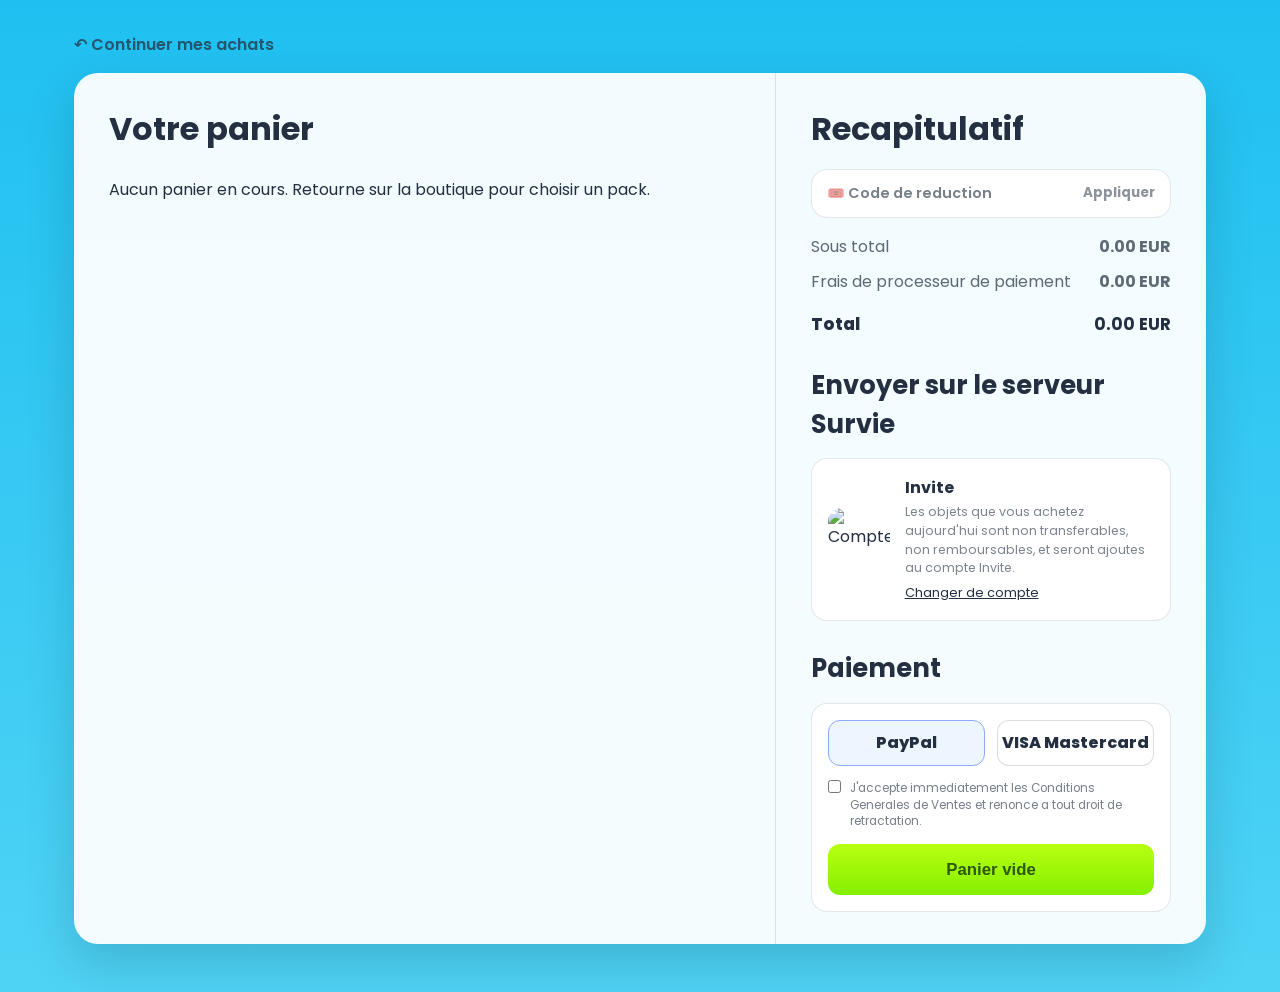
==== checkout.html @ 16535aab "Add files via upload" ====
<!DOCTYPE html>
<html lang="fr">
<head>
  <meta charset="UTF-8">
  <title>Checkout - TerraVerse Network</title>
  <meta name="viewport" content="width=device-width, initial-scale=1.0">
  <meta name="description" content="Checkout TerraVerse - Verifie ton panier avant de finaliser sur Tebex.">
  <link rel="icon" type="image/png" href="logo.png">
  <link href="https://fonts.googleapis.com/css2?family=Poppins:wght@400;600;700;800&display=swap" rel="stylesheet">
  <link rel="stylesheet" href="style.css?v=20260401-1">
  <style>
    body.checkout-page {
      background: linear-gradient(180deg, #1fc0f1 0%, #4fd3f5 100%);
      min-height: 100vh;
      color: #243041;
    }
    .checkout-wrap {
      max-width: 1180px;
      margin: 0 auto;
      padding: 2rem 1.5rem 3rem;
      position: relative;
      z-index: 1;
    }
    .back-link {
      display: inline-flex;
      align-items: center;
      gap: 0.45rem;
      color: rgba(36, 48, 65, 0.74);
      font-weight: 600;
      margin-bottom: 1rem;
    }
    .checkout-shell {
      display: grid;
      grid-template-columns: minmax(0, 1fr) minmax(360px, 430px);
      background: rgba(255, 255, 255, 0.94);
      border-radius: 24px;
      overflow: hidden;
      box-shadow: 0 18px 48px rgba(3, 31, 48, 0.18);
      min-height: 640px;
    }
    .checkout-left,
    .checkout-right {
      padding: 2rem 2.2rem;
    }
    .checkout-left {
      border-right: 1px solid rgba(36, 48, 65, 0.12);
    }
    .checkout-title {
      font-size: 2rem;
      margin: 0 0 1.5rem;
      color: #243041;
    }
    .cart-card,
    .goal-card,
    .account-card,
    .payment-box,
    .coupon-box {
      background: #ffffff;
      border: 1px solid rgba(36, 48, 65, 0.12);
      border-radius: 16px;
    }
    .cart-card {
      padding: 1rem 1.1rem;
      display: flex;
      justify-content: space-between;
      align-items: center;
      gap: 1rem;
      margin-bottom: 1.4rem;
    }
    .cart-card-main {
      display: flex;
      align-items: center;
      gap: 0.9rem;
      min-width: 0;
    }
    .cart-icon {
      width: 54px;
      height: 54px;
      border-radius: 14px;
      display: grid;
      place-items: center;
      font-size: 1.65rem;
      background: linear-gradient(135deg, #e25cff, #8f4fff);
      color: #fff;
      flex-shrink: 0;
    }
    .cart-card-main h2 {
      margin: 0;
      font-size: 1.3rem;
      color: #243041;
    }
    .cart-card-main p {
      margin: 0.18rem 0 0;
      color: rgba(36, 48, 65, 0.72);
      font-weight: 600;
    }
    .quantity-box {
      display: inline-flex;
      align-items: center;
      gap: 0.5rem;
      padding: 0.35rem;
      border-radius: 12px;
      background: #f5f7fb;
      border: 1px solid rgba(36, 48, 65, 0.08);
    }
    .quantity-box button {
      width: 34px;
      height: 34px;
      border: none;
      border-radius: 10px;
      background: #ffffff;
      color: #243041;
      font-weight: 800;
      font-size: 1rem;
      cursor: pointer;
      box-shadow: 0 2px 6px rgba(36, 48, 65, 0.08);
    }
    .quantity-box span {
      min-width: 24px;
      text-align: center;
      font-weight: 700;
      color: #243041;
    }
    .section-label {
      margin: 0 0 0.8rem;
      font-size: 1.35rem;
      color: #243041;
    }
    .goal-stack {
      display: grid;
      gap: 0.8rem;
    }
    .goal-card {
      padding: 0.95rem 1rem;
      display: flex;
      gap: 0.85rem;
      align-items: center;
    }
    .goal-card.off {
      opacity: 0.62;
    }
    .goal-icon {
      width: 42px;
      height: 42px;
      border-radius: 12px;
      display: grid;
      place-items: center;
      background: #fff7e8;
      font-size: 1.35rem;
      flex-shrink: 0;
    }
    .goal-card strong {
      display: block;
      color: #243041;
      font-size: 1rem;
    }
    .goal-card span {
      color: rgba(36, 48, 65, 0.68);
      font-size: 0.82rem;
      font-weight: 700;
      text-transform: uppercase;
    }
    .goal-card small {
      display: block;
      margin-top: 0.16rem;
      color: rgba(36, 48, 65, 0.58);
      font-size: 0.78rem;
    }
    .checkout-right h2 {
      margin: 0 0 1rem;
      font-size: 2rem;
      color: #243041;
    }
    .coupon-box {
      padding: 0.8rem 0.9rem;
      display: flex;
      align-items: center;
      justify-content: space-between;
      gap: 0.8rem;
      margin-bottom: 1rem;
      color: rgba(36, 48, 65, 0.62);
      font-size: 0.9rem;
      font-weight: 600;
    }
    .coupon-box strong {
      color: rgba(36, 48, 65, 0.52);
      font-size: 0.84rem;
    }
    .recap-lines {
      display: grid;
      gap: 0.65rem;
      margin-bottom: 1.8rem;
    }
    .line-row,
    .line-total {
      display: flex;
      justify-content: space-between;
      gap: 1rem;
    }
    .line-row {
      color: rgba(36, 48, 65, 0.72);
    }
    .line-total {
      color: #243041;
      font-weight: 800;
      font-size: 1.05rem;
      padding-top: 0.4rem;
    }
    .send-title,
    .payment-title {
      margin: 0 0 0.9rem;
      font-size: 1.6rem;
      color: #243041;
    }
    .account-card {
      padding: 1rem;
      display: flex;
      gap: 0.9rem;
      align-items: center;
      margin-bottom: 1.8rem;
    }
    .account-card img {
      width: 62px;
      height: 62px;
      border-radius: 14px;
      flex-shrink: 0;
    }
    .account-card strong {
      display: block;
      font-size: 1rem;
      color: #243041;
      margin-bottom: 0.2rem;
    }
    .account-card p {
      margin: 0;
      color: rgba(36, 48, 65, 0.6);
      font-size: 0.78rem;
      line-height: 1.5;
    }
    .change-link {
      display: inline-block;
      margin-top: 0.35rem;
      color: #243041;
      font-size: 0.8rem;
      text-decoration: underline;
      cursor: pointer;
    }
    .payment-box {
      padding: 1rem;
    }
    .payment-options {
      display: grid;
      grid-template-columns: 1fr 1fr;
      gap: 0.7rem;
      margin-bottom: 0.9rem;
    }
    .payment-pill {
      height: 46px;
      border-radius: 12px;
      border: 1px solid rgba(36, 48, 65, 0.16);
      background: #fff;
      display: grid;
      place-items: center;
      font-weight: 800;
      color: #243041;
    }
    .payment-pill.active {
      background: #edf6ff;
      border-color: #8da8ff;
    }
    .terms-row {
      display: flex;
      align-items: flex-start;
      gap: 0.55rem;
      color: rgba(36, 48, 65, 0.62);
      font-size: 0.74rem;
      line-height: 1.4;
      margin-bottom: 0.9rem;
    }
    .pay-btn {
      width: 100%;
      border: none;
      border-radius: 12px;
      padding: 0.95rem 1rem;
      background: linear-gradient(180deg, #b8ff12 0%, #86ef00 100%);
      color: #2d5a00;
      font-weight: 800;
      font-size: 1.05rem;
      cursor: pointer;
    }
    .warning {
      margin-top: 0.8rem;
      color: #9a4d00;
      background: #fff2df;
      border: 1px solid #ffd19d;
      border-radius: 12px;
      padding: 0.8rem 0.9rem;
      font-size: 0.78rem;
      line-height: 1.5;
    }
    @media (max-width: 960px) {
      .checkout-shell {
        grid-template-columns: 1fr;
      }
      .checkout-left {
        border-right: none;
        border-bottom: 1px solid rgba(36, 48, 65, 0.12);
      }
    }
  </style>
</head>
<body class="checkout-page">
  <main class="checkout-wrap">
    <a href="shop.html" class="back-link">↶ Continuer mes achats</a>

    <section class="checkout-shell">
      <div class="checkout-left">
        <h1 class="checkout-title">Votre panier</h1>

        <div id="cartItemCard" class="cart-empty">Aucun panier en cours. Retourne sur la boutique pour choisir un pack.</div>

      </div>

      <div class="checkout-right">
        <h2>Recapitulatif</h2>

        <div class="coupon-box">
          <span>🎟️ Code de reduction</span>
          <strong>Appliquer</strong>
        </div>

        <div class="recap-lines">
          <div class="line-row"><span>Sous total</span><strong id="subtotalValue">0.00 EUR</strong></div>
          <div class="line-row"><span>Frais de processeur de paiement</span><strong id="feesValue">0.00 EUR</strong></div>
          <div class="line-total"><span>Total</span><strong id="totalValue">0.00 EUR</strong></div>
        </div>

        <h3 class="send-title">Envoyer sur le serveur <span id="serverName">Survie</span></h3>

        <div class="account-card">
          <img id="accountAvatar" src="https://mc-heads.net/avatar/Steve/64" alt="Compte">
          <div>
            <strong id="accountPseudo">Invite</strong>
            <p>Les objets que vous achetez aujourd'hui sont non transferables, non remboursables, et seront ajoutes au compte <span id="accountPseudoInline">Invite</span>.</p>
            <a href="shop.html" class="change-link">Changer de compte</a>
          </div>
        </div>

        <h3 class="payment-title">Paiement</h3>

        <div class="payment-box">
          <div class="payment-options">
            <div class="payment-pill active">PayPal</div>
            <div class="payment-pill">VISA Mastercard</div>
          </div>

          <label class="terms-row">
            <input type="checkbox" id="termsCheck">
            <span>J'accepte immediatement les Conditions Generales de Ventes et renonce a tout droit de retractation.</span>
          </label>

          <button id="payBtn" class="pay-btn">Payer 0.00 EUR avec PayPal</button>

          <div id="quantityWarning" class="warning" style="display:none;"></div>
        </div>
      </div>
    </section>
  </main>

  <script>
    const STORAGE_CHECKOUT = "terraversePendingCheckout";
    const STORAGE_CARTS = "terraverseShopCarts";
    const STORAGE_SERVER = "terraverseShopServer";

    function euro(value) {
      return `${value.toFixed(2)} EUR`;
    }

    function loadCheckout() {
      try {
        const raw = localStorage.getItem(STORAGE_CHECKOUT);
        return raw ? JSON.parse(raw) : null;
      } catch {
        return null;
      }
    }

    function saveCheckout(data) {
      localStorage.setItem(STORAGE_CHECKOUT, JSON.stringify(data));
    }

    function saveCartQuantity(server, productId, quantity) {
      try {
        const raw = localStorage.getItem(STORAGE_CARTS);
        const carts = raw ? JSON.parse(raw) : {};
        carts[server] = { [productId]: quantity };
        localStorage.setItem(STORAGE_CARTS, JSON.stringify(carts));
        localStorage.setItem(STORAGE_SERVER, server);
      } catch {
        // Ignore localStorage sync failures in checkout view.
      }
    }

    function computeTotals(item) {
      const subtotal = item.unitPrice * item.quantity;
      const fees = subtotal * 0.045;
      return {
        subtotal,
        fees,
        total: subtotal + fees
      };
    }

    const state = loadCheckout();

    if (!state || !Array.isArray(state.lines) || !state.lines.length) {
      document.getElementById("cartItemCard").textContent = "Aucun panier en cours. Retourne sur la boutique pour choisir un pack.";
      document.getElementById("payBtn").disabled = true;
      document.getElementById("payBtn").textContent = "Panier vide";
    } else {
      const item = state.lines[0];
      const productUrl = state.checkoutUrl || "https://terraverse-shop.tebex.io";
      const avatarUrl = state.pseudo ? `https://mc-heads.net/avatar/${encodeURIComponent(state.pseudo)}/64` : "https://mc-heads.net/avatar/Steve/64";

      document.getElementById("serverName").textContent = state.server || "Survie";
      document.getElementById("accountPseudo").textContent = state.pseudo || "Invite";
      document.getElementById("accountPseudoInline").textContent = state.pseudo || "Invite";
      document.getElementById("accountAvatar").src = avatarUrl;

      const card = document.getElementById("cartItemCard");
      card.className = "cart-card";

      function render() {
        const totals = computeTotals(item);
        card.innerHTML = `
          <div class="cart-card-main">
            <div class="cart-icon">💎</div>
            <div>
              <h2>${item.name}</h2>
              <p>${euro(item.unitPrice)}</p>
            </div>
          </div>

          <div class="quantity-box">
            <button type="button" id="minusBtn">-</button>
            <span id="quantityValue">${item.quantity}</span>
            <button type="button" id="plusBtn">+</button>
          </div>
        `;

        document.getElementById("subtotalValue").textContent = euro(totals.subtotal);
        document.getElementById("feesValue").textContent = euro(totals.fees);
        document.getElementById("totalValue").textContent = euro(totals.total);
        document.getElementById("payBtn").textContent = `Payer ${euro(totals.total)} avec PayPal`;

        const warning = document.getElementById("quantityWarning");
        if (item.quantity > 1) {
          warning.style.display = "block";
          warning.textContent = `Tu as choisi ${item.quantity} exemplaires sur le site. Cette quantite est visible ici, mais Tebex peut demander de la reverifier sur la page finale.`;
        } else {
          warning.style.display = "none";
          warning.textContent = "";
        }

        document.getElementById("minusBtn").addEventListener("click", () => {
          if (item.quantity > 1) {
            item.quantity -= 1;
            state.items[item.id] = item.quantity;
            const updatedTotals = computeTotals(item);
            saveCartQuantity(state.server, item.id, item.quantity);
            saveCheckout({ ...state, items: { [item.id]: item.quantity }, lines: [{ ...item }], subtotal: updatedTotals.subtotal, fees: updatedTotals.fees, total: updatedTotals.total });
            render();
          }
        });

        document.getElementById("plusBtn").addEventListener("click", () => {
          item.quantity += 1;
          state.items[item.id] = item.quantity;
          const updatedTotals = computeTotals(item);
          saveCartQuantity(state.server, item.id, item.quantity);
          saveCheckout({ ...state, items: { [item.id]: item.quantity }, lines: [{ ...item }], subtotal: updatedTotals.subtotal, fees: updatedTotals.fees, total: updatedTotals.total });
          render();
        });
      }

      render();

      document.getElementById("payBtn").addEventListener("click", () => {
        if (!document.getElementById("termsCheck").checked) {
          alert("Tu dois accepter les conditions avant de continuer.");
          return;
        }

        window.location.href = productUrl;
      });
    }
  </script>
</body>
</html>
---- style.css ----
/* ============================================
   GLOBAL
============================================ */
* {
  margin: 0;
  padding: 0;
  box-sizing: border-box;
}

body {
  font-family: 'Poppins', system-ui, sans-serif;
  background: linear-gradient(180deg, #071522 0%, #0b2340 45%, #0e3560 100%);
  min-height: 100vh;
  color: #f5f7ff;
  overflow-x: hidden;
  scroll-behavior: smooth;
}

a {
  color: inherit;
  text-decoration: none;
}

/* ============================================
   PARTICLES
============================================ */
#particles {
  position: fixed;
  top: 0;
  left: 0;
  width: 100%;
  height: 100%;
  z-index: 0;
  pointer-events: none;
}

/* ============================================
   HEADER
============================================ */
header {
  position: fixed;
  top: 0;
  width: 100%;
  z-index: 100;
  backdrop-filter: blur(16px);
  background: rgba(7, 14, 28, 0.82);
  border-bottom: 1px solid rgba(255, 255, 255, 0.07);
}

.nav-container {
  max-width: 1200px;
  margin: 0 auto;
  padding: 0.75rem 1.5rem;
  display: flex;
  align-items: center;
  justify-content: space-between;
  gap: 1rem;
}

.nav-logo {
  display: flex;
  align-items: center;
  gap: 0.6rem;
  flex-shrink: 0;
}

.nav-logo-img {
  height: 36px;
  width: 36px;
  object-fit: contain;
  border-radius: 50%;
}

.nav-logo-text {
  font-weight: 700;
  font-size: 1rem;
  letter-spacing: 0.06em;
}

.nav-links {
  display: flex;
  gap: 1.6rem;
  align-items: center;
}

.nav-links a {
  color: rgba(245, 247, 255, 0.65);
  font-size: 0.88rem;
  font-weight: 500;
  position: relative;
  padding-bottom: 2px;
  transition: color 0.18s;
}

.nav-links a::after {
  content: "";
  position: absolute;
  left: 0;
  bottom: 0;
  width: 0;
  height: 2px;
  background: linear-gradient(90deg, #00e5ff, #00ff88);
  transition: width 0.2s ease-out;
}

.nav-links a:hover {
  color: #f5f7ff;
}

.nav-links a:hover::after {
  width: 100%;
}

.btn-jouer {
  padding: 0.5rem 1.25rem;
  border-radius: 999px;
  background: linear-gradient(135deg, #00e5ff, #00ff88);
  color: #040d14;
  font-weight: 700;
  font-size: 0.85rem;
  border: none;
  cursor: pointer;
  transition: transform 0.18s, box-shadow 0.18s;
  white-space: nowrap;
  flex-shrink: 0;
}

.btn-jouer:hover {
  transform: translateY(-2px);
  box-shadow: 0 0 22px rgba(0, 229, 255, 0.55);
}

/* Burger */
.burger {
  display: none;
  flex-direction: column;
  gap: 5px;
  background: none;
  border: none;
  cursor: pointer;
  padding: 4px;
  flex-shrink: 0;
}

.burger span {
  display: block;
  width: 22px;
  height: 2px;
  background: #f5f7ff;
  border-radius: 2px;
  transition: all 0.3s;
}

.burger.active span:nth-child(1) {
  transform: translateY(7px) rotate(45deg);
}

.burger.active span:nth-child(2) {
  opacity: 0;
}

.burger.active span:nth-child(3) {
  transform: translateY(-7px) rotate(-45deg);
}

/* ============================================
   HERO
============================================ */
.hero {
  position: relative;
  padding: 100px 1.5rem 0;
  display: flex;
  flex-direction: column;
  align-items: center;
}

.hero-inner {
  max-width: 1200px;
  width: 100%;
  position: relative;
  z-index: 1;
  padding-bottom: 2.5rem;
}

/* ============================================
   BENTO GRID
============================================ */
.bento-grid {
  display: grid;
  grid-template-columns: 1fr 1.9fr 1fr;
  grid-template-rows: 195px 145px 105px;
  gap: 14px;
}

.bento-card {
  border-radius: 22px;
  overflow: hidden;
  position: relative;
  transition: transform 0.22s, box-shadow 0.22s;
  cursor: pointer;
}

.bento-card:hover {
  transform: translateY(-4px);
}

/* --- BOUTIQUE (col 1, rows 1-3) --- */
.bento-boutique {
  grid-column: 1;
  grid-row: 1 / 4;
  background: linear-gradient(155deg, #f5a623 0%, #e8722a 35%, #00bcd4 100%);
  box-shadow: 0 8px 30px rgba(245, 166, 35, 0.3);
}

.bento-boutique:hover {
  box-shadow: 0 14px 42px rgba(245, 166, 35, 0.5);
}

.bento-boutique-inner {
  height: 100%;
  display: flex;
  flex-direction: column;
  justify-content: flex-end;
  padding: 1.6rem;
  background: linear-gradient(to top, rgba(0, 0, 0, 0.55) 0%, transparent 55%);
}

.bento-big-icon {
  font-size: 2.6rem;
  margin-bottom: 0.6rem;
  display: block;
}

.bento-boutique-inner h2 {
  font-size: 1.5rem;
  font-weight: 800;
  letter-spacing: 0.04em;
  color: #fff;
  text-shadow: 0 2px 8px rgba(0, 0, 0, 0.4);
}

.bento-boutique-inner p {
  font-size: 0.78rem;
  color: rgba(255, 255, 255, 0.85);
  margin: 0.3rem 0 0.9rem;
}

/* --- BANNER (col 2, row 1) --- */
.bento-banner {
  grid-column: 2;
  grid-row: 1;
  background: linear-gradient(135deg, #0c2540 0%, #143d6b 100%);
  border: 1px solid rgba(0, 229, 255, 0.18);
}

.bento-banner-inner {
  height: 100%;
  display: flex;
  flex-direction: column;
  justify-content: center;
  padding: 1.5rem 1.7rem;
}

.bento-kicker {
  font-size: 0.72rem;
  text-transform: uppercase;
  letter-spacing: 0.14em;
  color: #00e5ff;
  font-weight: 600;
  margin-bottom: 0.5rem;
}

.bento-banner-inner h2 {
  font-size: 1.3rem;
  font-weight: 700;
  line-height: 1.25;
  margin-bottom: 0.5rem;
}

.bento-banner-inner h2 span {
  background: linear-gradient(90deg, #00e5ff, #00ff88);
  -webkit-background-clip: text;
  color: transparent;
}

.bento-meta {
  font-size: 0.73rem;
  color: rgba(245, 247, 255, 0.45);
}

/* --- PLAY (col 2, row 2) --- */
.bento-play {
  grid-column: 2;
  grid-row: 2;
  background: linear-gradient(135deg, #00c853, #00e676);
  box-shadow: 0 6px 24px rgba(0, 200, 83, 0.4);
}

.bento-play:hover {
  box-shadow: 0 12px 36px rgba(0, 200, 83, 0.65);
}

.bento-play-inner {
  height: 100%;
  display: flex;
  align-items: center;
  gap: 1.1rem;
  padding: 1.2rem 1.7rem;
}

.play-icon {
  font-size: 2.2rem;
  color: rgba(0, 0, 0, 0.35);
  flex-shrink: 0;
}

.bento-play-inner div {
  display: flex;
  flex-direction: column;
}

.bento-play-inner strong {
  font-size: 1.05rem;
  font-weight: 800;
  color: #021a06;
  letter-spacing: 0.02em;
}

.bento-play-inner span {
  font-size: 0.78rem;
  color: rgba(0, 0, 0, 0.55);
  margin-top: 0.15rem;
}

/* --- VOTER (col 2, row 3) --- */
.bento-voter {
  grid-column: 2;
  grid-row: 3;
  background: linear-gradient(135deg, #1155b6, #2979ff);
  box-shadow: 0 4px 18px rgba(41, 121, 255, 0.35);
}

.bento-voter:hover {
  box-shadow: 0 8px 28px rgba(41, 121, 255, 0.55);
}

.bento-voter-inner {
  height: 100%;
  display: flex;
  align-items: center;
  gap: 0.9rem;
  padding: 0.9rem 1.4rem;
}

.voter-icon {
  font-size: 1.6rem;
  flex-shrink: 0;
}

.bento-voter-inner div {
  flex: 1;
  display: flex;
  flex-direction: column;
  min-width: 0;
}

.bento-voter-inner strong {
  font-size: 0.95rem;
  font-weight: 700;
  color: #fff;
}

.bento-voter-inner div span {
  font-size: 0.72rem;
  color: rgba(255, 255, 255, 0.65);
  white-space: nowrap;
  overflow: hidden;
  text-overflow: ellipsis;
}

/* --- DISCORD (col 3, rows 1-3) --- */
.bento-discord {
  grid-column: 3;
  grid-row: 1 / 4;
  background: linear-gradient(155deg, #3423a6 0%, #5865f2 50%, #7289da 100%);
  box-shadow: 0 8px 30px rgba(88, 101, 242, 0.4);
}

.bento-discord:hover {
  box-shadow: 0 14px 42px rgba(88, 101, 242, 0.65);
}

.bento-discord-inner {
  height: 100%;
  display: flex;
  flex-direction: column;
  align-items: center;
  justify-content: flex-end;
  padding: 1.6rem;
  text-align: center;
  background: linear-gradient(to top, rgba(0, 0, 0, 0.45) 0%, transparent 55%);
}

.discord-svg {
  width: 56px;
  height: 56px;
  margin-bottom: 0.8rem;
  opacity: 0.95;
}

.bento-discord-inner h2 {
  font-size: 1.4rem;
  font-weight: 800;
  color: #fff;
  letter-spacing: 0.05em;
}

.bento-discord-inner p {
  font-size: 0.78rem;
  color: rgba(255, 255, 255, 0.78);
  margin: 0.25rem 0 0.9rem;
}

/* --- Shared button style inside bento --- */
.bento-btn {
  display: inline-block;
  padding: 0.42rem 1rem;
  border-radius: 999px;
  background: rgba(255, 255, 255, 0.2);
  color: #fff;
  font-size: 0.78rem;
  font-weight: 600;
  border: 1px solid rgba(255, 255, 255, 0.32);
  backdrop-filter: blur(4px);
  transition: background 0.18s;
  width: fit-content;
}

.bento-btn:hover {
  background: rgba(255, 255, 255, 0.36);
}

.bento-voter-btn {
  display: inline-block;
  padding: 0.3rem 0.8rem;
  border-radius: 999px;
  background: rgba(255, 255, 255, 0.2);
  color: #fff;
  font-size: 0.72rem;
  font-weight: 600;
  border: 1px solid rgba(255, 255, 255, 0.3);
  flex-shrink: 0;
  transition: background 0.18s;
  white-space: nowrap;
}

.bento-voter-btn:hover {
  background: rgba(255, 255, 255, 0.36);
}

/* ============================================
   SKYLINE
============================================ */
.skyline {
  width: 100%;
  position: relative;
  z-index: 1;
  line-height: 0;
  margin-top: 2rem;
}

.skyline svg {
  width: 100%;
  display: block;
}

/* ============================================
   MODES SECTION
============================================ */
.modes-section {
  padding: 4rem 1.5rem 4.5rem;
  position: relative;
  z-index: 1;
}

.section-container {
  max-width: 1200px;
  margin: 0 auto;
  text-align: center;
}

.section-kicker {
  font-size: 0.73rem;
  text-transform: uppercase;
  letter-spacing: 0.18em;
  color: #00e5ff;
  font-weight: 600;
  margin-bottom: 0.4rem;
}

.section-title {
  font-size: 1.75rem;
  font-weight: 700;
  margin-bottom: 2rem;
}

.modes-grid {
  display: grid;
  grid-template-columns: repeat(4, 1fr);
  gap: 1.2rem;
  text-align: left;
}

.mode-card {
  background: rgba(255, 255, 255, 0.05);
  border: 1px solid rgba(255, 255, 255, 0.08);
  border-radius: 1rem;
  padding: 1.3rem;
  backdrop-filter: blur(8px);
  transition: transform 0.22s, border-color 0.22s, box-shadow 0.22s;
}

.mode-card:hover {
  transform: translateY(-5px);
  border-color: rgba(0, 229, 255, 0.4);
  box-shadow: 0 8px 26px rgba(0, 229, 255, 0.18);
}

.mode-card h3 {
  font-size: 1rem;
  font-weight: 700;
  margin: 0.5rem 0 0.4rem;
}

.mode-card p {
  font-size: 0.82rem;
  color: rgba(245, 247, 255, 0.58);
  line-height: 1.55;
}

.mode-status {
  display: inline-block;
  padding: 0.17rem 0.6rem;
  border-radius: 999px;
  font-size: 0.7rem;
  font-weight: 600;
}

.mode-status.open {
  color: #00ff88;
  border: 1px solid rgba(0, 255, 136, 0.45);
  background: rgba(0, 255, 136, 0.08);
}

.mode-status.soon {
  color: #ffc857;
  border: 1px solid rgba(255, 200, 87, 0.45);
  background: rgba(255, 200, 87, 0.08);
}

/* ============================================
   FOOTER
============================================ */
footer {
  border-top: 1px solid rgba(255, 255, 255, 0.07);
  padding: 2rem 1.5rem 2.5rem;
  position: relative;
  z-index: 1;
}

.footer-inner {
  max-width: 1200px;
  margin: 0 auto;
  display: flex;
  flex-direction: column;
  align-items: center;
  gap: 1rem;
  text-align: center;
}

.footer-logo {
  height: 38px;
  opacity: 0.7;
}

.footer-links {
  display: flex;
  gap: 1.5rem;
  flex-wrap: wrap;
  justify-content: center;
}

.footer-links a {
  color: rgba(245, 247, 255, 0.45);
  font-size: 0.83rem;
  transition: color 0.18s;
}

.footer-links a:hover {
  color: #00e5ff;
}

footer p {
  font-size: 0.78rem;
  color: rgba(245, 247, 255, 0.28);
}

/* ============================================
   RESPONSIVE — tablette
============================================ */
@media (max-width: 900px) {
  .bento-grid {
    grid-template-columns: 1fr 1.5fr;
    grid-template-rows: 180px 140px 110px 160px;
    gap: 12px;
  }

  .bento-boutique {
    grid-column: 1;
    grid-row: 1 / 3;
  }

  .bento-banner {
    grid-column: 2;
    grid-row: 1;
  }

  .bento-play {
    grid-column: 2;
    grid-row: 2;
  }

  .bento-voter {
    grid-column: 1;
    grid-row: 3;
  }

  .bento-discord {
    grid-column: 2;
    grid-row: 3 / 5;
  }

  .modes-grid {
    grid-template-columns: repeat(2, 1fr);
  }
}

/* ============================================
   RESPONSIVE — mobile
============================================ */
@media (max-width: 640px) {
  .nav-links {
    display: none;
    position: fixed;
    top: 62px;
    left: 0;
    right: 0;
    background: rgba(7, 14, 28, 0.97);
    flex-direction: column;
    padding: 1.5rem 2rem;
    gap: 1.2rem;
    backdrop-filter: blur(20px);
    border-bottom: 1px solid rgba(255, 255, 255, 0.07);
  }

  .nav-links.open {
    display: flex;
  }

  .burger {
    display: flex;
  }

  .bento-grid {
    grid-template-columns: 1fr;
    grid-template-rows: auto;
    gap: 12px;
  }

  .bento-boutique {
    grid-column: 1;
    grid-row: auto;
    min-height: 170px;
  }

  .bento-banner {
    grid-column: 1;
    grid-row: auto;
    min-height: 130px;
  }

  .bento-play {
    grid-column: 1;
    grid-row: auto;
    min-height: 100px;
  }

  .bento-voter {
    grid-column: 1;
    grid-row: auto;
    min-height: 90px;
  }

  .bento-discord {
    grid-column: 1;
    grid-row: auto;
    min-height: 160px;
  }

  .modes-grid {
    grid-template-columns: 1fr;
  }
}

/* ============================================
   HOME/SHOP INSPIRED LAYOUT
============================================ */
body.home-page,
body.shop-page {
  background:
    radial-gradient(circle at 50% -20%, rgba(118, 252, 255, 0.7), rgba(118, 252, 255, 0) 42%),
    linear-gradient(180deg, #38d7ff 0%, #63ebff 24%, #0f4472 62%, #0b2b4c 100%);
}

body.home-page .hero {
  padding-top: 122px;
}

body.shop-page .page-wrap {
  padding-top: 7.4rem;
}



/* ============================================
   MODES — ONGLETS
============================================ */
.modes-section {
  padding: 4rem 1.5rem 4.5rem;
  position: relative;
  z-index: 1;
}

.section-sub {
  text-align: center;
  color: rgba(245, 247, 255, 0.52);
  font-size: 0.9rem;
  margin-bottom: 2rem;
  margin-top: 0.2rem;
}

.tabs-bar {
  display: flex;
  justify-content: center;
  gap: 0.3rem;
  background: rgba(255, 255, 255, 0.06);
  border: 1px solid rgba(255, 255, 255, 0.1);
  border-radius: 999px;
  padding: 0.35rem;
  width: fit-content;
  margin: 0 auto 2rem;
  flex-wrap: wrap;
}

.tab-btn {
  padding: 0.5rem 1.2rem;
  border-radius: 999px;
  border: none;
  background: none;
  color: rgba(245, 247, 255, 0.55);
  font-family: 'Poppins', sans-serif;
  font-size: 0.85rem;
  font-weight: 600;
  cursor: pointer;
  transition: all 0.2s;
  white-space: nowrap;
}

.tab-btn.active {
  background: #fff;
  color: #0b1a2e;
  box-shadow: 0 2px 12px rgba(0, 0, 0, 0.25);
}

.tab-btn:hover:not(.active) {
  color: #f5f7ff;
}

.tab-panel {
  display: none;
}

.tab-panel.active {
  display: block;
  animation: fadeIn 0.22s ease-out;
}

@keyframes fadeIn {
  from { opacity: 0; transform: translateY(6px); }
  to   { opacity: 1; transform: translateY(0); }
}

.tab-content {
  background: rgba(255, 255, 255, 0.06);
  border: 1px solid rgba(255, 255, 255, 0.1);
  border-radius: 1.4rem;
  padding: 2.2rem 2.5rem;
  display: flex;
  align-items: center;
  justify-content: space-between;
  gap: 2rem;
  backdrop-filter: blur(10px);
}

.tab-text {
  flex: 1;
  max-width: 560px;
}

.tab-text h3 {
  font-size: 1.3rem;
  font-weight: 700;
  margin-bottom: 0.8rem;
}

.tab-text p {
  color: rgba(245, 247, 255, 0.6);
  font-size: 0.9rem;
  line-height: 1.65;
  margin-bottom: 1.4rem;
}

.tab-actions {
  display: flex;
  align-items: center;
  gap: 1rem;
  flex-wrap: wrap;
}

.tab-btn-play {
  padding: 0.65rem 1.4rem;
  border-radius: 999px;
  background: linear-gradient(135deg, #00c853, #00e676);
  color: #021a06;
  font-family: 'Poppins', sans-serif;
  font-size: 0.85rem;
  font-weight: 700;
  border: none;
  cursor: pointer;
  transition: transform 0.18s, box-shadow 0.18s;
}

.tab-btn-play:hover {
  transform: translateY(-2px);
  box-shadow: 0 6px 20px rgba(0, 200, 83, 0.45);
}

.tab-status {
  display: inline-block;
  padding: 0.3rem 0.85rem;
  border-radius: 999px;
  font-size: 0.78rem;
  font-weight: 600;
}

.tab-status.open {
  color: #00ff88;
  border: 1px solid rgba(0, 255, 136, 0.4);
  background: rgba(0, 255, 136, 0.1);
}

.tab-status.soon {
  color: #ffc857;
  border: 1px solid rgba(255, 200, 87, 0.4);
  background: rgba(255, 200, 87, 0.1);
}

.tab-visual {
  font-size: 5rem;
  line-height: 1;
  flex-shrink: 0;
  filter: drop-shadow(0 0 24px rgba(0, 229, 255, 0.2));
}

/* ============================================
   COMMENT JOUER
============================================ */
.howto-section {
  padding: 1rem 1.5rem 4.5rem;
  position: relative;
  z-index: 1;
}

.platform-tabs-bar {
  display: flex;
  justify-content: center;
  gap: 0.3rem;
  background: rgba(255, 255, 255, 0.06);
  border: 1px solid rgba(255, 255, 255, 0.1);
  border-radius: 999px;
  padding: 0.35rem;
  width: fit-content;
  margin: 0 auto 2rem;
  flex-wrap: wrap;
}

.platform-tab {
  padding: 0.5rem 1.2rem;
  border-radius: 999px;
  border: none;
  background: none;
  color: rgba(245, 247, 255, 0.55);
  font-family: 'Poppins', sans-serif;
  font-size: 0.85rem;
  font-weight: 600;
  cursor: pointer;
  transition: all 0.2s;
  white-space: nowrap;
}

.platform-tab.active {
  background: #fff;
  color: #0b1a2e;
  box-shadow: 0 2px 12px rgba(0, 0, 0, 0.25);
}

.platform-tab:hover:not(.active) {
  color: #f5f7ff;
}

.howto-panel {
  background: rgba(255, 255, 255, 0.06);
  border: 1px solid rgba(255, 255, 255, 0.1);
  border-radius: 1.4rem;
  padding: 2rem 2.4rem;
  backdrop-filter: blur(10px);
  animation: fadeIn 0.22s ease-out;
}

.howto-panel.hidden {
  display: none;
}

.howto-header {
  display: flex;
  justify-content: space-between;
  align-items: flex-start;
  gap: 1.5rem;
  margin-bottom: 1.8rem;
  flex-wrap: wrap;
}

.howto-header h3 {
  font-size: 1.1rem;
  font-weight: 700;
  margin-bottom: 0.2rem;
}

.howto-sub {
  font-size: 0.82rem;
  color: rgba(245, 247, 255, 0.45);
}

.howto-header-actions {
  display: flex;
  gap: 0.8rem;
  align-items: center;
  flex-wrap: wrap;
  flex-shrink: 0;
}

.howto-ip-btn {
  padding: 0.5rem 1.1rem;
  border-radius: 10px;
  background: rgba(255, 255, 255, 0.08);
  border: 1px solid rgba(255, 255, 255, 0.14);
  color: rgba(245, 247, 255, 0.75);
  font-family: 'Poppins', sans-serif;
  font-size: 0.82rem;
  font-weight: 600;
  cursor: pointer;
  transition: all 0.18s;
}

.howto-ip-btn:hover {
  background: rgba(255, 255, 255, 0.15);
  color: #fff;
}

.howto-steps {
  display: flex;
  flex-direction: column;
  gap: 1rem;
}

.howto-step {
  display: flex;
  align-items: flex-start;
  gap: 1rem;
}

.step-num {
  display: flex;
  align-items: center;
  justify-content: center;
  min-width: 34px;
  height: 34px;
  border-radius: 8px;
  background: rgba(255, 255, 255, 0.08);
  border: 1px solid rgba(255, 255, 255, 0.1);
  font-size: 0.72rem;
  font-weight: 700;
  color: rgba(245, 247, 255, 0.55);
  flex-shrink: 0;
}

.howto-step p {
  font-size: 0.88rem;
  color: rgba(245, 247, 255, 0.65);
  line-height: 1.6;
  padding-top: 0.4rem;
}

.howto-step p strong {
  color: #f5f7ff;
  font-weight: 600;
}

/* Responsive modes+howto */
@media (max-width: 740px) {
  .tab-content {
    flex-direction: column;
    padding: 1.5rem;
    text-align: center;
  }
  .tab-actions {
    justify-content: center;
  }
  .tab-visual {
    font-size: 3.5rem;
  }
  .howto-header {
    flex-direction: column;
  }
  .tabs-bar, .platform-tabs-bar {
    width: 100%;
    justify-content: center;
  }
}
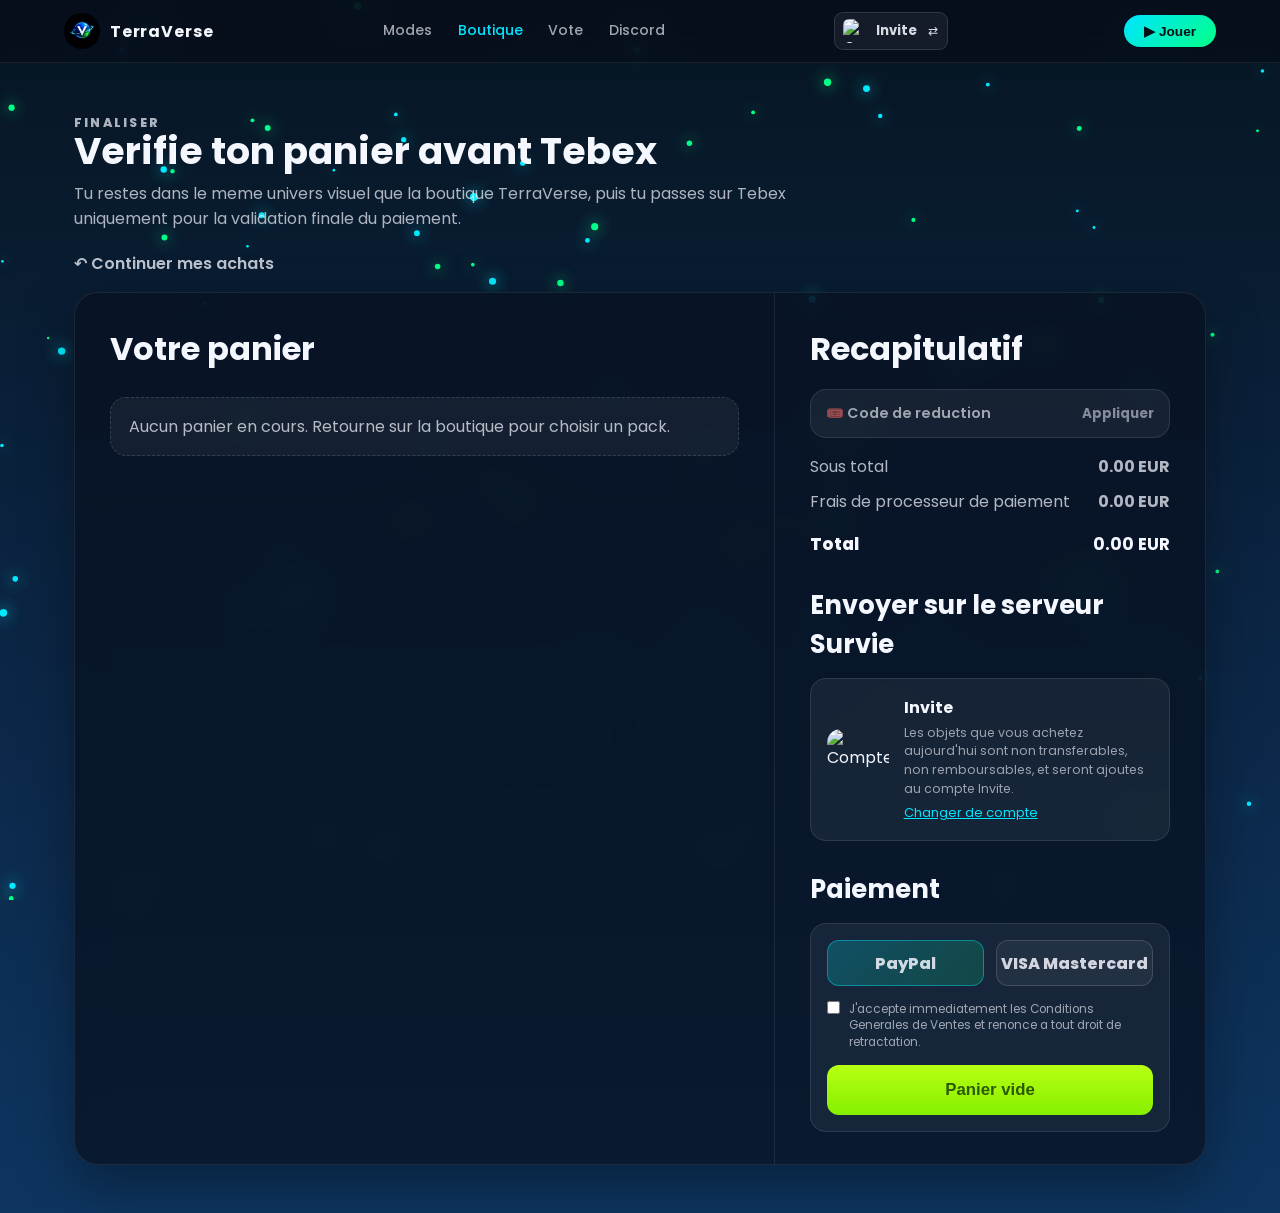
==== commit 5847a62d: "Add files via upload" ====
--- a/checkout.html
+++ b/checkout.html
@@ -10,32 +10,88 @@
   <link rel="stylesheet" href="style.css?v=20260401-1">
   <style>
     body.checkout-page {
-      background: linear-gradient(180deg, #1fc0f1 0%, #4fd3f5 100%);
       min-height: 100vh;
-      color: #243041;
+      color: #f5f7ff;
     }
     .checkout-wrap {
       max-width: 1180px;
       margin: 0 auto;
-      padding: 2rem 1.5rem 3rem;
+      padding: 6.6rem 1.5rem 3rem;
       position: relative;
       z-index: 1;
+    }
+    .checkout-hero {
+      margin-bottom: 1.3rem;
+    }
+    .checkout-kicker {
+      margin: 0 0 0.45rem;
+      color: rgba(0, 229, 255, 0.92);
+      font-size: 0.78rem;
+      font-weight: 800;
+      letter-spacing: 0.18em;
+      text-transform: uppercase;
+    }
+    .checkout-hero h1 {
+      margin: 0;
+      font-size: 2.35rem;
+      line-height: 1.05;
+    }
+    .checkout-hero p {
+      margin: 0.55rem 0 0;
+      color: rgba(245, 247, 255, 0.7);
+      max-width: 720px;
+    }
+    .account-mini {
+      display: flex;
+      align-items: center;
+      gap: 0.55rem;
+      padding: 0.38rem 0.55rem;
+      border-radius: 9px;
+      background: rgba(255, 255, 255, 0.06);
+      border: 1px solid rgba(255, 255, 255, 0.12);
+      margin-right: 0.45rem;
+      min-width: 0;
+    }
+    .account-mini img {
+      width: 24px;
+      height: 24px;
+      border-radius: 6px;
+      flex-shrink: 0;
+    }
+    .account-mini strong {
+      font-size: 0.82rem;
+      color: rgba(245, 247, 255, 0.88);
+      max-width: 92px;
+      overflow: hidden;
+      text-overflow: ellipsis;
+      white-space: nowrap;
+    }
+    .name-switch {
+      font-size: 0.75rem;
+      margin-left: 0.15rem;
+      opacity: 0.9;
     }
     .back-link {
       display: inline-flex;
       align-items: center;
       gap: 0.45rem;
-      color: rgba(36, 48, 65, 0.74);
+      color: rgba(245, 247, 255, 0.76);
       font-weight: 600;
       margin-bottom: 1rem;
+      transition: color 0.18s;
+    }
+    .back-link:hover {
+      color: #00e5ff;
     }
     .checkout-shell {
       display: grid;
       grid-template-columns: minmax(0, 1fr) minmax(360px, 430px);
-      background: rgba(255, 255, 255, 0.94);
+      background: rgba(8, 18, 34, 0.76);
+      border: 1px solid rgba(255, 255, 255, 0.08);
       border-radius: 24px;
       overflow: hidden;
-      box-shadow: 0 18px 48px rgba(3, 31, 48, 0.18);
+      backdrop-filter: blur(16px);
+      box-shadow: 0 22px 54px rgba(0, 0, 0, 0.34);
       min-height: 640px;
     }
     .checkout-left,
@@ -43,21 +99,28 @@
       padding: 2rem 2.2rem;
     }
     .checkout-left {
-      border-right: 1px solid rgba(36, 48, 65, 0.12);
+      border-right: 1px solid rgba(255, 255, 255, 0.08);
     }
     .checkout-title {
       font-size: 2rem;
       margin: 0 0 1.5rem;
-      color: #243041;
+      color: #f5f7ff;
     }
     .cart-card,
     .goal-card,
     .account-card,
     .payment-box,
     .coupon-box {
-      background: #ffffff;
-      border: 1px solid rgba(36, 48, 65, 0.12);
+      background: rgba(255, 255, 255, 0.06);
+      border: 1px solid rgba(255, 255, 255, 0.1);
       border-radius: 16px;
+    }
+    .cart-empty {
+      border-radius: 16px;
+      padding: 1rem 1.1rem;
+      color: rgba(245, 247, 255, 0.72);
+      background: rgba(255, 255, 255, 0.05);
+      border: 1px dashed rgba(255, 255, 255, 0.14);
     }
     .cart-card {
       padding: 1rem 1.1rem;
@@ -65,6 +128,10 @@
       justify-content: space-between;
       align-items: center;
       gap: 1rem;
+    }
+    .cart-list {
+      display: grid;
+      gap: 0.9rem;
       margin-bottom: 1.4rem;
     }
     .cart-card-main {
@@ -74,24 +141,30 @@
       min-width: 0;
     }
     .cart-icon {
-      width: 54px;
-      height: 54px;
+      width: 72px;
+      height: 72px;
       border-radius: 14px;
       display: grid;
       place-items: center;
-      font-size: 1.65rem;
-      background: linear-gradient(135deg, #e25cff, #8f4fff);
-      color: #fff;
+      background: radial-gradient(circle at 50% 36%, rgba(0, 255, 136, 0.18), rgba(0, 229, 255, 0.04) 58%, transparent 76%);
       flex-shrink: 0;
+      overflow: hidden;
+      padding: 0.08rem;
+    }
+    .cart-icon img {
+      width: 100%;
+      height: 100%;
+      object-fit: contain;
+      display: block;
     }
     .cart-card-main h2 {
       margin: 0;
       font-size: 1.3rem;
-      color: #243041;
+      color: #f5f7ff;
     }
     .cart-card-main p {
       margin: 0.18rem 0 0;
-      color: rgba(36, 48, 65, 0.72);
+      color: rgba(245, 247, 255, 0.72);
       font-weight: 600;
     }
     .quantity-box {
@@ -100,76 +173,31 @@
       gap: 0.5rem;
       padding: 0.35rem;
       border-radius: 12px;
-      background: #f5f7fb;
-      border: 1px solid rgba(36, 48, 65, 0.08);
+      background: rgba(255, 255, 255, 0.08);
+      border: 1px solid rgba(255, 255, 255, 0.08);
     }
     .quantity-box button {
       width: 34px;
       height: 34px;
       border: none;
       border-radius: 10px;
-      background: #ffffff;
-      color: #243041;
+      background: rgba(255, 255, 255, 0.14);
+      color: #f5f7ff;
       font-weight: 800;
       font-size: 1rem;
       cursor: pointer;
-      box-shadow: 0 2px 6px rgba(36, 48, 65, 0.08);
+      box-shadow: 0 2px 10px rgba(0, 0, 0, 0.14);
     }
     .quantity-box span {
       min-width: 24px;
       text-align: center;
       font-weight: 700;
-      color: #243041;
-    }
-    .section-label {
-      margin: 0 0 0.8rem;
-      font-size: 1.35rem;
-      color: #243041;
-    }
-    .goal-stack {
-      display: grid;
-      gap: 0.8rem;
-    }
-    .goal-card {
-      padding: 0.95rem 1rem;
-      display: flex;
-      gap: 0.85rem;
-      align-items: center;
-    }
-    .goal-card.off {
-      opacity: 0.62;
-    }
-    .goal-icon {
-      width: 42px;
-      height: 42px;
-      border-radius: 12px;
-      display: grid;
-      place-items: center;
-      background: #fff7e8;
-      font-size: 1.35rem;
-      flex-shrink: 0;
-    }
-    .goal-card strong {
-      display: block;
-      color: #243041;
-      font-size: 1rem;
-    }
-    .goal-card span {
-      color: rgba(36, 48, 65, 0.68);
-      font-size: 0.82rem;
-      font-weight: 700;
-      text-transform: uppercase;
-    }
-    .goal-card small {
-      display: block;
-      margin-top: 0.16rem;
-      color: rgba(36, 48, 65, 0.58);
-      font-size: 0.78rem;
+      color: #f5f7ff;
     }
     .checkout-right h2 {
       margin: 0 0 1rem;
       font-size: 2rem;
-      color: #243041;
+      color: #f5f7ff;
     }
     .coupon-box {
       padding: 0.8rem 0.9rem;
@@ -178,12 +206,12 @@
       justify-content: space-between;
       gap: 0.8rem;
       margin-bottom: 1rem;
-      color: rgba(36, 48, 65, 0.62);
+      color: rgba(245, 247, 255, 0.62);
       font-size: 0.9rem;
       font-weight: 600;
     }
     .coupon-box strong {
-      color: rgba(36, 48, 65, 0.52);
+      color: rgba(245, 247, 255, 0.5);
       font-size: 0.84rem;
     }
     .recap-lines {
@@ -198,10 +226,10 @@
       gap: 1rem;
     }
     .line-row {
-      color: rgba(36, 48, 65, 0.72);
+      color: rgba(245, 247, 255, 0.72);
     }
     .line-total {
-      color: #243041;
+      color: #f5f7ff;
       font-weight: 800;
       font-size: 1.05rem;
       padding-top: 0.4rem;
@@ -210,7 +238,7 @@
     .payment-title {
       margin: 0 0 0.9rem;
       font-size: 1.6rem;
-      color: #243041;
+      color: #f5f7ff;
     }
     .account-card {
       padding: 1rem;
@@ -228,19 +256,19 @@
     .account-card strong {
       display: block;
       font-size: 1rem;
-      color: #243041;
+      color: #f5f7ff;
       margin-bottom: 0.2rem;
     }
     .account-card p {
       margin: 0;
-      color: rgba(36, 48, 65, 0.6);
+      color: rgba(245, 247, 255, 0.6);
       font-size: 0.78rem;
       line-height: 1.5;
     }
     .change-link {
       display: inline-block;
       margin-top: 0.35rem;
-      color: #243041;
+      color: #00e5ff;
       font-size: 0.8rem;
       text-decoration: underline;
       cursor: pointer;
@@ -257,22 +285,22 @@
     .payment-pill {
       height: 46px;
       border-radius: 12px;
-      border: 1px solid rgba(36, 48, 65, 0.16);
-      background: #fff;
+      border: 1px solid rgba(255, 255, 255, 0.14);
+      background: rgba(255, 255, 255, 0.05);
       display: grid;
       place-items: center;
       font-weight: 800;
-      color: #243041;
+      color: rgba(245, 247, 255, 0.84);
     }
     .payment-pill.active {
-      background: #edf6ff;
-      border-color: #8da8ff;
+      background: linear-gradient(135deg, rgba(0, 229, 255, 0.22), rgba(0, 255, 136, 0.16));
+      border-color: rgba(0, 229, 255, 0.42);
     }
     .terms-row {
       display: flex;
       align-items: flex-start;
       gap: 0.55rem;
-      color: rgba(36, 48, 65, 0.62);
+      color: rgba(245, 247, 255, 0.62);
       font-size: 0.74rem;
       line-height: 1.4;
       margin-bottom: 0.9rem;
@@ -290,27 +318,182 @@
     }
     .warning {
       margin-top: 0.8rem;
-      color: #9a4d00;
-      background: #fff2df;
-      border: 1px solid #ffd19d;
+      color: #ffdba1;
+      background: rgba(255, 179, 77, 0.12);
+      border: 1px solid rgba(255, 179, 77, 0.28);
       border-radius: 12px;
       padding: 0.8rem 0.9rem;
       font-size: 0.78rem;
       line-height: 1.5;
     }
+    .modal-backdrop {
+      position: fixed;
+      inset: 0;
+      background: rgba(3, 8, 16, 0.65);
+      display: none;
+      align-items: center;
+      justify-content: center;
+      z-index: 999;
+      padding: 1rem;
+    }
+    .modal-backdrop.open { display: flex; }
+    .shop-modal {
+      width: 100%;
+      max-width: 440px;
+      background: #ffffff;
+      color: #1f2a38;
+      border-radius: 16px;
+      padding: 1.15rem;
+      box-shadow: 0 28px 58px rgba(0, 0, 0, 0.35);
+      position: relative;
+    }
+    .close-modal {
+      position: absolute;
+      top: 0.55rem;
+      right: 0.8rem;
+      border: none;
+      background: none;
+      font-size: 1.45rem;
+      cursor: pointer;
+      color: #5f6572;
+    }
+    .shop-modal h3 {
+      margin: 0.25rem 0 0.25rem;
+      text-align: center;
+      font-size: 1.45rem;
+    }
+    .target-label {
+      margin: 0 0 0.7rem;
+      text-align: center;
+      color: #5f6879;
+      font-size: 0.86rem;
+      font-weight: 700;
+    }
+    .avatar-preview {
+      display: block;
+      width: 56px;
+      height: 56px;
+      border-radius: 10px;
+      margin: 0 auto 0.8rem;
+      object-fit: cover;
+      background: #ececec;
+    }
+    .version-switch {
+      display: flex;
+      gap: 0.45rem;
+      background: #f1f1f1;
+      border-radius: 10px;
+      padding: 0.3rem;
+      margin-bottom: 0.8rem;
+    }
+    .version-switch button {
+      flex: 1;
+      border: none;
+      background: transparent;
+      border-radius: 8px;
+      padding: 0.55rem;
+      font-weight: 700;
+      cursor: pointer;
+      color: #4d5868;
+    }
+    .version-switch button.active {
+      background: #79df25;
+      color: #173500;
+    }
+    .input-row {
+      display: flex;
+      gap: 0.45rem;
+      align-items: center;
+    }
+    .input-row input {
+      flex: 1;
+      border: 1px solid #d8d8d8;
+      border-radius: 10px;
+      padding: 0.7rem 0.78rem;
+      font-family: inherit;
+      font-size: 0.93rem;
+    }
+    .submit-btn {
+      border: none;
+      border-radius: 10px;
+      padding: 0.7rem 0.9rem;
+      font-weight: 800;
+      font-size: 1rem;
+      cursor: pointer;
+      background: linear-gradient(135deg, #85f72a, #59c601);
+      color: #173500;
+    }
     @media (max-width: 960px) {
       .checkout-shell {
         grid-template-columns: 1fr;
       }
       .checkout-left {
         border-right: none;
-        border-bottom: 1px solid rgba(36, 48, 65, 0.12);
+        border-bottom: 1px solid rgba(255, 255, 255, 0.08);
+      }
+    }
+    @media (max-width: 640px) {
+      .account-mini {
+        display: none;
+      }
+      .checkout-wrap {
+        padding-left: 1rem;
+        padding-right: 1rem;
+      }
+      .checkout-left,
+      .checkout-right {
+        padding: 1.35rem;
+      }
+      .checkout-hero h1,
+      .checkout-title,
+      .checkout-right h2 {
+        font-size: 1.65rem;
+      }
+      .cart-card {
+        flex-direction: column;
+        align-items: stretch;
       }
     }
   </style>
 </head>
 <body class="checkout-page">
+  <canvas id="particles"></canvas>
+
+  <header>
+    <div class="nav-container">
+      <div class="nav-logo">
+        <img src="logo.png" alt="TerraVerse" class="nav-logo-img">
+        <span class="nav-logo-text">TerraVerse</span>
+      </div>
+
+      <button class="burger" id="burger" aria-label="Menu">
+        <span></span><span></span><span></span>
+      </button>
+
+      <nav class="nav-links" id="navLinks">
+        <a href="index.html#modes">Modes</a>
+        <a href="shop.html" style="color:#00e5ff">Boutique</a>
+        <a href="vote.html">Vote</a>
+        <a href="index.html#discord">Discord</a>
+      </nav>
+
+      <div class="account-mini" id="changePseudoBtn" title="Changer le pseudo">
+        <img id="headerAccountAvatar" src="https://mc-heads.net/avatar/Steve/48" alt="Compte">
+        <strong id="headerAccountName">Invite</strong>
+        <span class="name-switch">⇄</span>
+      </div>
+
+      <button class="btn-jouer" onclick="window.location.href='index.html#howto'">▶ Jouer</button>
+    </div>
+  </header>
+
   <main class="checkout-wrap">
+    <section class="checkout-hero">
+      <p class="checkout-kicker">FINALISER</p>
+      <h1>Verifie ton panier avant Tebex</h1>
+      <p>Tu restes dans le meme univers visuel que la boutique TerraVerse, puis tu passes sur Tebex uniquement pour la validation finale du paiement.</p>
+    </section>
+
     <a href="shop.html" class="back-link">↶ Continuer mes achats</a>
 
     <section class="checkout-shell">
@@ -342,7 +525,7 @@
           <div>
             <strong id="accountPseudo">Invite</strong>
             <p>Les objets que vous achetez aujourd'hui sont non transferables, non remboursables, et seront ajoutes au compte <span id="accountPseudoInline">Invite</span>.</p>
-            <a href="shop.html" class="change-link">Changer de compte</a>
+            <a href="#" class="change-link" id="changeCheckoutPseudo">Changer de compte</a>
           </div>
         </div>
 
@@ -367,10 +550,101 @@
     </section>
   </main>
 
+  <div class="modal-backdrop" id="shopModalBackdrop" aria-hidden="true">
+    <div class="shop-modal" role="dialog" aria-modal="true" aria-labelledby="shopModalTitle">
+      <button class="close-modal" id="closeShopModal" aria-label="Fermer">×</button>
+      <h3 id="shopModalTitle">Entre ton pseudo Minecraft</h3>
+      <p class="target-label" id="serverTarget">Changer le pseudo</p>
+      <img id="avatarPreview" class="avatar-preview" src="https://mc-heads.net/avatar/Steve/64" alt="Apercu skin">
+      <div class="version-switch" id="versionSwitch">
+        <button type="button" class="active" data-version="java">Java</button>
+        <button type="button" data-version="bedrock">Bedrock</button>
+      </div>
+      <div class="input-row">
+        <input id="pseudoInput" type="text" maxlength="16" placeholder="Entre ton pseudo ici">
+        <button class="submit-btn" id="submitShop">→</button>
+      </div>
+    </div>
+  </div>
+
+  <script src="particles.js?v=20260401-1"></script>
   <script>
+    const STORAGE_PSEUDO = "terraversePseudo";
+    const STORAGE_VERSION = "terraverseShopVersion";
     const STORAGE_CHECKOUT = "terraversePendingCheckout";
     const STORAGE_CARTS = "terraverseShopCarts";
     const STORAGE_SERVER = "terraverseShopServer";
+    const PRODUCT_IMAGES = {
+      gems500: "assets/shop/500 gems.png",
+      gems1200: "assets/shop/1200 gems.png",
+      gems2500: "assets/shop/2500 gems .png",
+      gems5000: "assets/shop/5000 gems.png",
+      gems10000: "assets/shop/10000 gems.png",
+      gems20000: "assets/shop/20000.png"
+    };
+    const PRODUCT_URLS = {
+      gems500: "https://terraverse-shop.tebex.io/package/7375107",
+      gems1200: "https://terraverse-shop.tebex.io/package/7375110",
+      gems2500: "https://terraverse-shop.tebex.io/package/7375140",
+      gems5000: "https://terraverse-shop.tebex.io/package/7375142",
+      gems10000: "https://terraverse-shop.tebex.io/package/7375143",
+      gems20000: "https://terraverse-shop.tebex.io/package/7375145"
+    };
+    const STORE_URL = "https://terraverse-shop.tebex.io";
+
+    const burger = document.getElementById("burger");
+    const navLinks = document.getElementById("navLinks");
+    const backdrop = document.getElementById("shopModalBackdrop");
+    const closeBtn = document.getElementById("closeShopModal");
+    const pseudoInput = document.getElementById("pseudoInput");
+    const avatarPreview = document.getElementById("avatarPreview");
+    const submitShop = document.getElementById("submitShop");
+    const switchContainer = document.getElementById("versionSwitch");
+    const serverTarget = document.getElementById("serverTarget");
+    const accountAvatar = document.getElementById("headerAccountAvatar");
+    const accountName = document.getElementById("headerAccountName");
+    const changePseudoBtn = document.getElementById("changePseudoBtn");
+    const changeCheckoutPseudo = document.getElementById("changeCheckoutPseudo");
+    const accountPseudo = document.getElementById("accountPseudo");
+    const accountPseudoInline = document.getElementById("accountPseudoInline");
+    const accountAvatarLarge = document.getElementById("accountAvatar");
+
+    let selectedVersion = localStorage.getItem(STORAGE_VERSION) || "java";
+
+    burger.addEventListener("click", () => {
+      burger.classList.toggle("active");
+      navLinks.classList.toggle("open");
+    });
+
+    function updateAvatar() {
+      const pseudo = pseudoInput.value.trim();
+      avatarPreview.src = pseudo ? `https://mc-heads.net/avatar/${encodeURIComponent(pseudo)}/64` : "https://mc-heads.net/avatar/Steve/64";
+    }
+
+    function updateAccountUI(pseudo) {
+      const safePseudo = pseudo || "Invite";
+      const smallAvatar = pseudo ? `https://mc-heads.net/avatar/${encodeURIComponent(pseudo)}/48` : "https://mc-heads.net/avatar/Steve/48";
+      const largeAvatar = pseudo ? `https://mc-heads.net/avatar/${encodeURIComponent(pseudo)}/64` : "https://mc-heads.net/avatar/Steve/64";
+      accountName.textContent = safePseudo;
+      accountAvatar.src = smallAvatar;
+      accountPseudo.textContent = safePseudo;
+      accountPseudoInline.textContent = safePseudo;
+      accountAvatarLarge.src = largeAvatar;
+    }
+
+    function openPseudoModal() {
+      serverTarget.textContent = "Changer le pseudo";
+      pseudoInput.value = localStorage.getItem(STORAGE_PSEUDO) || "";
+      updateAvatar();
+      backdrop.classList.add("open");
+      backdrop.setAttribute("aria-hidden", "false");
+      pseudoInput.focus();
+    }
+
+    function closeModal() {
+      backdrop.classList.remove("open");
+      backdrop.setAttribute("aria-hidden", "true");
+    }
 
     function euro(value) {
       return `${value.toFixed(2)} EUR`;
@@ -389,11 +663,11 @@
       localStorage.setItem(STORAGE_CHECKOUT, JSON.stringify(data));
     }
 
-    function saveCartQuantity(server, productId, quantity) {
+    function saveCartState(server, items) {
       try {
         const raw = localStorage.getItem(STORAGE_CARTS);
         const carts = raw ? JSON.parse(raw) : {};
-        carts[server] = { [productId]: quantity };
+        carts[server] = items;
         localStorage.setItem(STORAGE_CARTS, JSON.stringify(carts));
         localStorage.setItem(STORAGE_SERVER, server);
       } catch {
@@ -401,8 +675,8 @@
       }
     }
 
-    function computeTotals(item) {
-      const subtotal = item.unitPrice * item.quantity;
+    function computeTotals(lines) {
+      const subtotal = lines.reduce((sum, line) => sum + (line.unitPrice * line.quantity), 0);
       const fees = subtotal * 0.045;
       return {
         subtotal,
@@ -411,79 +685,155 @@
       };
     }
 
-    const state = loadCheckout();
+    function getCheckoutUrl(lines) {
+      if (!Array.isArray(lines) || lines.length !== 1) return STORE_URL;
+      return PRODUCT_URLS[lines[0].id] || STORE_URL;
+    }
+
+    let state = loadCheckout();
+
+    switchContainer.querySelectorAll("button").forEach(btn => {
+      if (btn.dataset.version === selectedVersion) btn.classList.add("active");
+      else btn.classList.remove("active");
+      btn.addEventListener("click", () => {
+        selectedVersion = btn.dataset.version;
+        localStorage.setItem(STORAGE_VERSION, selectedVersion);
+        switchContainer.querySelectorAll("button").forEach(b => b.classList.remove("active"));
+        btn.classList.add("active");
+      });
+    });
+
+    pseudoInput.addEventListener("input", updateAvatar);
+    closeBtn.addEventListener("click", closeModal);
+    backdrop.addEventListener("click", (e) => {
+      if (e.target === backdrop) closeModal();
+    });
+    changePseudoBtn.addEventListener("click", openPseudoModal);
+    changeCheckoutPseudo.addEventListener("click", (e) => {
+      e.preventDefault();
+      openPseudoModal();
+    });
+
+    submitShop.addEventListener("click", () => {
+      const pseudo = pseudoInput.value.trim();
+      if (!pseudo) {
+        alert("Entre ton pseudo Minecraft.");
+        return;
+      }
+
+      localStorage.setItem(STORAGE_PSEUDO, pseudo);
+      updateAccountUI(pseudo);
+
+      if (state) {
+        state.pseudo = pseudo;
+        if (Array.isArray(state.lines)) {
+          state.lines = state.lines.map(line => ({
+            ...line,
+            command: line.command ? line.command.replace(/\{username\}|\b[a-zA-Z0-9_]{1,16}\b(?=.* Gems$)/, pseudo) : line.command
+          }));
+        }
+        saveCheckout(state);
+      }
+
+      closeModal();
+    });
 
     if (!state || !Array.isArray(state.lines) || !state.lines.length) {
       document.getElementById("cartItemCard").textContent = "Aucun panier en cours. Retourne sur la boutique pour choisir un pack.";
       document.getElementById("payBtn").disabled = true;
       document.getElementById("payBtn").textContent = "Panier vide";
+      updateAccountUI(localStorage.getItem(STORAGE_PSEUDO) || "");
     } else {
-      const item = state.lines[0];
-      const productUrl = state.checkoutUrl || "https://terraverse-shop.tebex.io";
-      const avatarUrl = state.pseudo ? `https://mc-heads.net/avatar/${encodeURIComponent(state.pseudo)}/64` : "https://mc-heads.net/avatar/Steve/64";
-
       document.getElementById("serverName").textContent = state.server || "Survie";
-      document.getElementById("accountPseudo").textContent = state.pseudo || "Invite";
-      document.getElementById("accountPseudoInline").textContent = state.pseudo || "Invite";
-      document.getElementById("accountAvatar").src = avatarUrl;
+      updateAccountUI(state.pseudo || localStorage.getItem(STORAGE_PSEUDO) || "");
 
       const card = document.getElementById("cartItemCard");
-      card.className = "cart-card";
+      card.className = "cart-list";
 
       function render() {
-        const totals = computeTotals(item);
-        card.innerHTML = `
-          <div class="cart-card-main">
-            <div class="cart-icon">💎</div>
-            <div>
-              <h2>${item.name}</h2>
-              <p>${euro(item.unitPrice)}</p>
-            </div>
-          </div>
-
-          <div class="quantity-box">
-            <button type="button" id="minusBtn">-</button>
-            <span id="quantityValue">${item.quantity}</span>
-            <button type="button" id="plusBtn">+</button>
-          </div>
-        `;
+        const totals = computeTotals(state.lines);
+        const checkoutUrl = getCheckoutUrl(state.lines);
+        card.innerHTML = state.lines.map(item => {
+          const productImage = item.image || PRODUCT_IMAGES[item.id] || PRODUCT_IMAGES.gems500;
+          return `
+            <article class="cart-card">
+              <div class="cart-card-main">
+                <div class="cart-icon"><img src="${productImage}" alt="${item.name}"></div>
+                <div>
+                  <h2>${item.name}</h2>
+                  <p>${euro(item.unitPrice)}</p>
+                </div>
+              </div>
+
+              <div class="quantity-box">
+                <button type="button" data-line-action="minus" data-product-id="${item.id}">-</button>
+                <span>${item.quantity}</span>
+                <button type="button" data-line-action="plus" data-product-id="${item.id}">+</button>
+              </div>
+            </article>
+          `;
+        }).join("");
 
         document.getElementById("subtotalValue").textContent = euro(totals.subtotal);
         document.getElementById("feesValue").textContent = euro(totals.fees);
         document.getElementById("totalValue").textContent = euro(totals.total);
-        document.getElementById("payBtn").textContent = `Payer ${euro(totals.total)} avec PayPal`;
+        document.getElementById("payBtn").textContent = state.lines.length === 1
+          ? `Payer ${euro(totals.total)} avec PayPal`
+          : `Continuer vers Tebex (${euro(totals.total)})`;
 
         const warning = document.getElementById("quantityWarning");
-        if (item.quantity > 1) {
+        const totalQuantity = state.lines.reduce((sum, line) => sum + line.quantity, 0);
+        if (state.lines.length > 1 || totalQuantity > 1) {
           warning.style.display = "block";
-          warning.textContent = `Tu as choisi ${item.quantity} exemplaires sur le site. Cette quantite est visible ici, mais Tebex peut demander de la reverifier sur la page finale.`;
+          warning.textContent = state.lines.length > 1
+            ? "Tu as choisi plusieurs packs. La redirection finale ira vers la boutique Tebex pour finaliser le panier."
+            : `Tu as choisi ${totalQuantity} exemplaires sur le site. Cette quantite est visible ici, mais Tebex peut demander de la reverifier sur la page finale.`;
         } else {
           warning.style.display = "none";
           warning.textContent = "";
         }
-
-        document.getElementById("minusBtn").addEventListener("click", () => {
-          if (item.quantity > 1) {
-            item.quantity -= 1;
-            state.items[item.id] = item.quantity;
-            const updatedTotals = computeTotals(item);
-            saveCartQuantity(state.server, item.id, item.quantity);
-            saveCheckout({ ...state, items: { [item.id]: item.quantity }, lines: [{ ...item }], subtotal: updatedTotals.subtotal, fees: updatedTotals.fees, total: updatedTotals.total });
-            render();
+      }
+
+      render();
+
+      card.addEventListener("click", (e) => {
+        const action = e.target.getAttribute("data-line-action");
+        const productId = e.target.getAttribute("data-product-id");
+        if (!action || !productId) return;
+
+        const line = state.lines.find(entry => entry.id === productId);
+        if (!line) return;
+
+        if (action === "plus") {
+          line.quantity += 1;
+          state.items[productId] = line.quantity;
+        }
+
+        if (action === "minus") {
+          line.quantity -= 1;
+          if (line.quantity <= 0) {
+            state.lines = state.lines.filter(entry => entry.id !== productId);
+            delete state.items[productId];
+          } else {
+            state.items[productId] = line.quantity;
           }
-        });
-
-        document.getElementById("plusBtn").addEventListener("click", () => {
-          item.quantity += 1;
-          state.items[item.id] = item.quantity;
-          const updatedTotals = computeTotals(item);
-          saveCartQuantity(state.server, item.id, item.quantity);
-          saveCheckout({ ...state, items: { [item.id]: item.quantity }, lines: [{ ...item }], subtotal: updatedTotals.subtotal, fees: updatedTotals.fees, total: updatedTotals.total });
-          render();
-        });
-      }
-
-      render();
+        }
+
+        const updatedTotals = computeTotals(state.lines);
+        state.subtotal = updatedTotals.subtotal;
+        state.fees = updatedTotals.fees;
+        state.total = updatedTotals.total;
+        state.checkoutUrl = getCheckoutUrl(state.lines);
+        saveCartState(state.server, state.items);
+        saveCheckout(state);
+
+        if (!state.lines.length) {
+          window.location.href = "shop.html";
+          return;
+        }
+
+        render();
+      });
 
       document.getElementById("payBtn").addEventListener("click", () => {
         if (!document.getElementById("termsCheck").checked) {
@@ -491,7 +841,7 @@
           return;
         }
 
-        window.location.href = productUrl;
+        window.location.href = getCheckoutUrl(state.lines);
       });
     }
   </script>
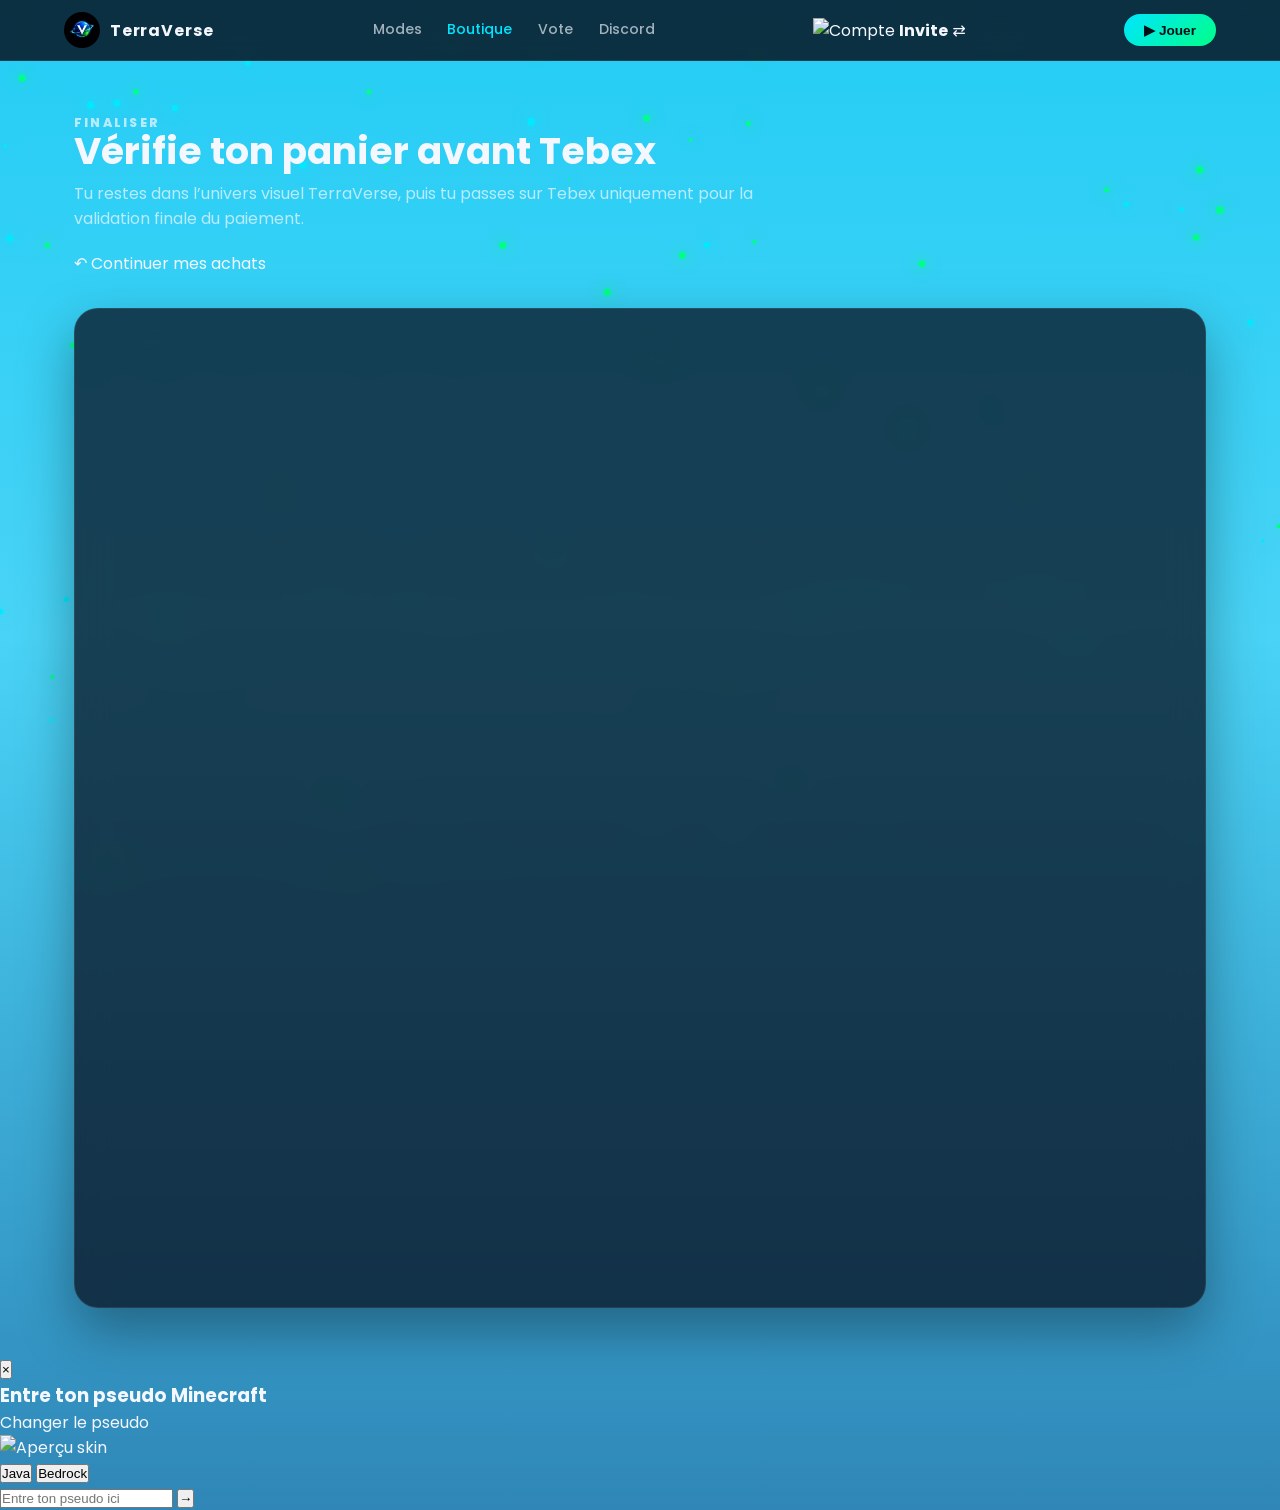
==== commit ccee5709: "Update checkout.html" ====
--- a/checkout.html
+++ b/checkout.html
@@ -4,15 +4,17 @@
   <meta charset="UTF-8">
   <title>Checkout - TerraVerse Network</title>
   <meta name="viewport" content="width=device-width, initial-scale=1.0">
-  <meta name="description" content="Checkout TerraVerse - Verifie ton panier avant de finaliser sur Tebex.">
+  <meta name="description" content="Checkout TerraVerse - Vérifie ton panier avant de finaliser sur Tebex.">
   <link rel="icon" type="image/png" href="logo.png">
   <link href="https://fonts.googleapis.com/css2?family=Poppins:wght@400;600;700;800&display=swap" rel="stylesheet">
   <link rel="stylesheet" href="style.css?v=20260401-1">
+
   <style>
     body.checkout-page {
       min-height: 100vh;
       color: #f5f7ff;
     }
+
     .checkout-wrap {
       max-width: 1180px;
       margin: 0 auto;
@@ -20,9 +22,11 @@
       position: relative;
       z-index: 1;
     }
+
     .checkout-hero {
       margin-bottom: 1.3rem;
     }
+
     .checkout-kicker {
       margin: 0 0 0.45rem;
       color: rgba(0, 229, 255, 0.92);
@@ -31,434 +35,50 @@
       letter-spacing: 0.18em;
       text-transform: uppercase;
     }
+
     .checkout-hero h1 {
       margin: 0;
       font-size: 2.35rem;
       line-height: 1.05;
     }
+
     .checkout-hero p {
       margin: 0.55rem 0 0;
       color: rgba(245, 247, 255, 0.7);
       max-width: 720px;
     }
-    .account-mini {
-      display: flex;
-      align-items: center;
-      gap: 0.55rem;
-      padding: 0.38rem 0.55rem;
-      border-radius: 9px;
-      background: rgba(255, 255, 255, 0.06);
-      border: 1px solid rgba(255, 255, 255, 0.12);
-      margin-right: 0.45rem;
-      min-width: 0;
-    }
-    .account-mini img {
-      width: 24px;
-      height: 24px;
-      border-radius: 6px;
-      flex-shrink: 0;
-    }
-    .account-mini strong {
-      font-size: 0.82rem;
-      color: rgba(245, 247, 255, 0.88);
-      max-width: 92px;
-      overflow: hidden;
-      text-overflow: ellipsis;
-      white-space: nowrap;
-    }
-    .name-switch {
-      font-size: 0.75rem;
-      margin-left: 0.15rem;
-      opacity: 0.9;
-    }
-    .back-link {
-      display: inline-flex;
-      align-items: center;
-      gap: 0.45rem;
-      color: rgba(245, 247, 255, 0.76);
-      font-weight: 600;
-      margin-bottom: 1rem;
-      transition: color 0.18s;
-    }
-    .back-link:hover {
-      color: #00e5ff;
-    }
+
+    /* --- IFRAME CHECKOUT --- */
     .checkout-shell {
-      display: grid;
-      grid-template-columns: minmax(0, 1fr) minmax(360px, 430px);
+      width: 100%;
+      height: 1000px;
       background: rgba(8, 18, 34, 0.76);
       border: 1px solid rgba(255, 255, 255, 0.08);
       border-radius: 24px;
       overflow: hidden;
       backdrop-filter: blur(16px);
       box-shadow: 0 22px 54px rgba(0, 0, 0, 0.34);
-      min-height: 640px;
+      margin-top: 2rem;
     }
-    .checkout-left,
-    .checkout-right {
-      padding: 2rem 2.2rem;
-    }
-    .checkout-left {
-      border-right: 1px solid rgba(255, 255, 255, 0.08);
-    }
-    .checkout-title {
-      font-size: 2rem;
-      margin: 0 0 1.5rem;
-      color: #f5f7ff;
-    }
-    .cart-card,
-    .goal-card,
-    .account-card,
-    .payment-box,
-    .coupon-box {
-      background: rgba(255, 255, 255, 0.06);
-      border: 1px solid rgba(255, 255, 255, 0.1);
-      border-radius: 16px;
-    }
-    .cart-empty {
-      border-radius: 16px;
-      padding: 1rem 1.1rem;
-      color: rgba(245, 247, 255, 0.72);
-      background: rgba(255, 255, 255, 0.05);
-      border: 1px dashed rgba(255, 255, 255, 0.14);
-    }
-    .cart-card {
-      padding: 1rem 1.1rem;
-      display: flex;
-      justify-content: space-between;
-      align-items: center;
-      gap: 1rem;
-    }
-    .cart-list {
-      display: grid;
-      gap: 0.9rem;
-      margin-bottom: 1.4rem;
-    }
-    .cart-card-main {
-      display: flex;
-      align-items: center;
-      gap: 0.9rem;
-      min-width: 0;
-    }
-    .cart-icon {
-      width: 72px;
-      height: 72px;
-      border-radius: 14px;
-      display: grid;
-      place-items: center;
-      background: radial-gradient(circle at 50% 36%, rgba(0, 255, 136, 0.18), rgba(0, 229, 255, 0.04) 58%, transparent 76%);
-      flex-shrink: 0;
-      overflow: hidden;
-      padding: 0.08rem;
-    }
-    .cart-icon img {
+
+    .checkout-shell iframe {
       width: 100%;
       height: 100%;
-      object-fit: contain;
-      display: block;
+      border: none;
     }
-    .cart-card-main h2 {
-      margin: 0;
-      font-size: 1.3rem;
-      color: #f5f7ff;
-    }
-    .cart-card-main p {
-      margin: 0.18rem 0 0;
-      color: rgba(245, 247, 255, 0.72);
-      font-weight: 600;
-    }
-    .quantity-box {
-      display: inline-flex;
-      align-items: center;
-      gap: 0.5rem;
-      padding: 0.35rem;
-      border-radius: 12px;
-      background: rgba(255, 255, 255, 0.08);
-      border: 1px solid rgba(255, 255, 255, 0.08);
-    }
-    .quantity-box button {
-      width: 34px;
-      height: 34px;
-      border: none;
-      border-radius: 10px;
-      background: rgba(255, 255, 255, 0.14);
-      color: #f5f7ff;
-      font-weight: 800;
-      font-size: 1rem;
-      cursor: pointer;
-      box-shadow: 0 2px 10px rgba(0, 0, 0, 0.14);
-    }
-    .quantity-box span {
-      min-width: 24px;
-      text-align: center;
-      font-weight: 700;
-      color: #f5f7ff;
-    }
-    .checkout-right h2 {
-      margin: 0 0 1rem;
-      font-size: 2rem;
-      color: #f5f7ff;
-    }
-    .coupon-box {
-      padding: 0.8rem 0.9rem;
-      display: flex;
-      align-items: center;
-      justify-content: space-between;
-      gap: 0.8rem;
-      margin-bottom: 1rem;
-      color: rgba(245, 247, 255, 0.62);
-      font-size: 0.9rem;
-      font-weight: 600;
-    }
-    .coupon-box strong {
-      color: rgba(245, 247, 255, 0.5);
-      font-size: 0.84rem;
-    }
-    .recap-lines {
-      display: grid;
-      gap: 0.65rem;
-      margin-bottom: 1.8rem;
-    }
-    .line-row,
-    .line-total {
-      display: flex;
-      justify-content: space-between;
-      gap: 1rem;
-    }
-    .line-row {
-      color: rgba(245, 247, 255, 0.72);
-    }
-    .line-total {
-      color: #f5f7ff;
-      font-weight: 800;
-      font-size: 1.05rem;
-      padding-top: 0.4rem;
-    }
-    .send-title,
-    .payment-title {
-      margin: 0 0 0.9rem;
-      font-size: 1.6rem;
-      color: #f5f7ff;
-    }
-    .account-card {
-      padding: 1rem;
-      display: flex;
-      gap: 0.9rem;
-      align-items: center;
-      margin-bottom: 1.8rem;
-    }
-    .account-card img {
-      width: 62px;
-      height: 62px;
-      border-radius: 14px;
-      flex-shrink: 0;
-    }
-    .account-card strong {
-      display: block;
-      font-size: 1rem;
-      color: #f5f7ff;
-      margin-bottom: 0.2rem;
-    }
-    .account-card p {
-      margin: 0;
-      color: rgba(245, 247, 255, 0.6);
-      font-size: 0.78rem;
-      line-height: 1.5;
-    }
-    .change-link {
-      display: inline-block;
-      margin-top: 0.35rem;
-      color: #00e5ff;
-      font-size: 0.8rem;
-      text-decoration: underline;
-      cursor: pointer;
-    }
-    .payment-box {
-      padding: 1rem;
-    }
-    .payment-options {
-      display: grid;
-      grid-template-columns: 1fr 1fr;
-      gap: 0.7rem;
-      margin-bottom: 0.9rem;
-    }
-    .payment-pill {
-      height: 46px;
-      border-radius: 12px;
-      border: 1px solid rgba(255, 255, 255, 0.14);
-      background: rgba(255, 255, 255, 0.05);
-      display: grid;
-      place-items: center;
-      font-weight: 800;
-      color: rgba(245, 247, 255, 0.84);
-    }
-    .payment-pill.active {
-      background: linear-gradient(135deg, rgba(0, 229, 255, 0.22), rgba(0, 255, 136, 0.16));
-      border-color: rgba(0, 229, 255, 0.42);
-    }
-    .terms-row {
-      display: flex;
-      align-items: flex-start;
-      gap: 0.55rem;
-      color: rgba(245, 247, 255, 0.62);
-      font-size: 0.74rem;
-      line-height: 1.4;
-      margin-bottom: 0.9rem;
-    }
-    .pay-btn {
-      width: 100%;
-      border: none;
-      border-radius: 12px;
-      padding: 0.95rem 1rem;
-      background: linear-gradient(180deg, #b8ff12 0%, #86ef00 100%);
-      color: #2d5a00;
-      font-weight: 800;
-      font-size: 1.05rem;
-      cursor: pointer;
-    }
-    .warning {
-      margin-top: 0.8rem;
-      color: #ffdba1;
-      background: rgba(255, 179, 77, 0.12);
-      border: 1px solid rgba(255, 179, 77, 0.28);
-      border-radius: 12px;
-      padding: 0.8rem 0.9rem;
-      font-size: 0.78rem;
-      line-height: 1.5;
-    }
-    .modal-backdrop {
-      position: fixed;
-      inset: 0;
-      background: rgba(3, 8, 16, 0.65);
-      display: none;
-      align-items: center;
-      justify-content: center;
-      z-index: 999;
-      padding: 1rem;
-    }
-    .modal-backdrop.open { display: flex; }
-    .shop-modal {
-      width: 100%;
-      max-width: 440px;
-      background: #ffffff;
-      color: #1f2a38;
-      border-radius: 16px;
-      padding: 1.15rem;
-      box-shadow: 0 28px 58px rgba(0, 0, 0, 0.35);
-      position: relative;
-    }
-    .close-modal {
-      position: absolute;
-      top: 0.55rem;
-      right: 0.8rem;
-      border: none;
-      background: none;
-      font-size: 1.45rem;
-      cursor: pointer;
-      color: #5f6572;
-    }
-    .shop-modal h3 {
-      margin: 0.25rem 0 0.25rem;
-      text-align: center;
-      font-size: 1.45rem;
-    }
-    .target-label {
-      margin: 0 0 0.7rem;
-      text-align: center;
-      color: #5f6879;
-      font-size: 0.86rem;
-      font-weight: 700;
-    }
-    .avatar-preview {
-      display: block;
-      width: 56px;
-      height: 56px;
-      border-radius: 10px;
-      margin: 0 auto 0.8rem;
-      object-fit: cover;
-      background: #ececec;
-    }
-    .version-switch {
-      display: flex;
-      gap: 0.45rem;
-      background: #f1f1f1;
-      border-radius: 10px;
-      padding: 0.3rem;
-      margin-bottom: 0.8rem;
-    }
-    .version-switch button {
-      flex: 1;
-      border: none;
-      background: transparent;
-      border-radius: 8px;
-      padding: 0.55rem;
-      font-weight: 700;
-      cursor: pointer;
-      color: #4d5868;
-    }
-    .version-switch button.active {
-      background: #79df25;
-      color: #173500;
-    }
-    .input-row {
-      display: flex;
-      gap: 0.45rem;
-      align-items: center;
-    }
-    .input-row input {
-      flex: 1;
-      border: 1px solid #d8d8d8;
-      border-radius: 10px;
-      padding: 0.7rem 0.78rem;
-      font-family: inherit;
-      font-size: 0.93rem;
-    }
-    .submit-btn {
-      border: none;
-      border-radius: 10px;
-      padding: 0.7rem 0.9rem;
-      font-weight: 800;
-      font-size: 1rem;
-      cursor: pointer;
-      background: linear-gradient(135deg, #85f72a, #59c601);
-      color: #173500;
-    }
-    @media (max-width: 960px) {
-      .checkout-shell {
-        grid-template-columns: 1fr;
-      }
-      .checkout-left {
-        border-right: none;
-        border-bottom: 1px solid rgba(255, 255, 255, 0.08);
-      }
-    }
+
     @media (max-width: 640px) {
-      .account-mini {
-        display: none;
-      }
-      .checkout-wrap {
-        padding-left: 1rem;
-        padding-right: 1rem;
-      }
-      .checkout-left,
-      .checkout-right {
-        padding: 1.35rem;
-      }
-      .checkout-hero h1,
-      .checkout-title,
-      .checkout-right h2 {
+      .checkout-hero h1 {
         font-size: 1.65rem;
-      }
-      .cart-card {
-        flex-direction: column;
-        align-items: stretch;
       }
     }
   </style>
 </head>
+
 <body class="checkout-page">
   <canvas id="particles"></canvas>
 
+  <!-- HEADER -->
   <header>
     <div class="nav-container">
       <div class="nav-logo">
@@ -487,79 +107,35 @@
     </div>
   </header>
 
+  <!-- MAIN -->
   <main class="checkout-wrap">
     <section class="checkout-hero">
       <p class="checkout-kicker">FINALISER</p>
-      <h1>Verifie ton panier avant Tebex</h1>
-      <p>Tu restes dans le meme univers visuel que la boutique TerraVerse, puis tu passes sur Tebex uniquement pour la validation finale du paiement.</p>
+      <h1>Vérifie ton panier avant Tebex</h1>
+      <p>Tu restes dans l’univers visuel TerraVerse, puis tu passes sur Tebex uniquement pour la validation finale du paiement.</p>
     </section>
 
     <a href="shop.html" class="back-link">↶ Continuer mes achats</a>
 
+    <!-- IFRAME CHECKOUT TEBEX -->
     <section class="checkout-shell">
-      <div class="checkout-left">
-        <h1 class="checkout-title">Votre panier</h1>
-
-        <div id="cartItemCard" class="cart-empty">Aucun panier en cours. Retourne sur la boutique pour choisir un pack.</div>
-
-      </div>
-
-      <div class="checkout-right">
-        <h2>Recapitulatif</h2>
-
-        <div class="coupon-box">
-          <span>🎟️ Code de reduction</span>
-          <strong>Appliquer</strong>
-        </div>
-
-        <div class="recap-lines">
-          <div class="line-row"><span>Sous total</span><strong id="subtotalValue">0.00 EUR</strong></div>
-          <div class="line-row"><span>Frais de processeur de paiement</span><strong id="feesValue">0.00 EUR</strong></div>
-          <div class="line-total"><span>Total</span><strong id="totalValue">0.00 EUR</strong></div>
-        </div>
-
-        <h3 class="send-title">Envoyer sur le serveur <span id="serverName">Survie</span></h3>
-
-        <div class="account-card">
-          <img id="accountAvatar" src="https://mc-heads.net/avatar/Steve/64" alt="Compte">
-          <div>
-            <strong id="accountPseudo">Invite</strong>
-            <p>Les objets que vous achetez aujourd'hui sont non transferables, non remboursables, et seront ajoutes au compte <span id="accountPseudoInline">Invite</span>.</p>
-            <a href="#" class="change-link" id="changeCheckoutPseudo">Changer de compte</a>
-          </div>
-        </div>
-
-        <h3 class="payment-title">Paiement</h3>
-
-        <div class="payment-box">
-          <div class="payment-options">
-            <div class="payment-pill active">PayPal</div>
-            <div class="payment-pill">VISA Mastercard</div>
-          </div>
-
-          <label class="terms-row">
-            <input type="checkbox" id="termsCheck">
-            <span>J'accepte immediatement les Conditions Generales de Ventes et renonce a tout droit de retractation.</span>
-          </label>
-
-          <button id="payBtn" class="pay-btn">Payer 0.00 EUR avec PayPal</button>
-
-          <div id="quantityWarning" class="warning" style="display:none;"></div>
-        </div>
-      </div>
+      <iframe src="https://terraverse-shop.tebex.io/checkout"></iframe>
     </section>
   </main>
 
+  <!-- MODAL PSEUDO (inchangé) -->
   <div class="modal-backdrop" id="shopModalBackdrop" aria-hidden="true">
     <div class="shop-modal" role="dialog" aria-modal="true" aria-labelledby="shopModalTitle">
       <button class="close-modal" id="closeShopModal" aria-label="Fermer">×</button>
       <h3 id="shopModalTitle">Entre ton pseudo Minecraft</h3>
       <p class="target-label" id="serverTarget">Changer le pseudo</p>
-      <img id="avatarPreview" class="avatar-preview" src="https://mc-heads.net/avatar/Steve/64" alt="Apercu skin">
+      <img id="avatarPreview" class="avatar-preview" src="https://mc-heads.net/avatar/Steve/64" alt="Aperçu skin">
+
       <div class="version-switch" id="versionSwitch">
         <button type="button" class="active" data-version="java">Java</button>
         <button type="button" data-version="bedrock">Bedrock</button>
       </div>
+
       <div class="input-row">
         <input id="pseudoInput" type="text" maxlength="16" placeholder="Entre ton pseudo ici">
         <button class="submit-btn" id="submitShop">→</button>
@@ -569,52 +145,16 @@
 
   <script src="particles.js?v=20260401-1"></script>
   <script>
+    /* Gestion pseudo (inchangé) */
     const STORAGE_PSEUDO = "terraversePseudo";
-    const STORAGE_VERSION = "terraverseShopVersion";
-    const STORAGE_CHECKOUT = "terraversePendingCheckout";
-    const STORAGE_CARTS = "terraverseShopCarts";
-    const STORAGE_SERVER = "terraverseShopServer";
-    const PRODUCT_IMAGES = {
-      gems500: "assets/shop/500 gems.png",
-      gems1200: "assets/shop/1200 gems.png",
-      gems2500: "assets/shop/2500 gems .png",
-      gems5000: "assets/shop/5000 gems.png",
-      gems10000: "assets/shop/10000 gems.png",
-      gems20000: "assets/shop/20000.png"
-    };
-    const PRODUCT_URLS = {
-      gems500: "https://terraverse-shop.tebex.io/package/7375107",
-      gems1200: "https://terraverse-shop.tebex.io/package/7375110",
-      gems2500: "https://terraverse-shop.tebex.io/package/7375140",
-      gems5000: "https://terraverse-shop.tebex.io/package/7375142",
-      gems10000: "https://terraverse-shop.tebex.io/package/7375143",
-      gems20000: "https://terraverse-shop.tebex.io/package/7375145"
-    };
-    const STORE_URL = "https://terraverse-shop.tebex.io";
-
-    const burger = document.getElementById("burger");
-    const navLinks = document.getElementById("navLinks");
+    const pseudoInput = document.getElementById("pseudoInput");
+    const avatarPreview = document.getElementById("avatarPreview");
+    const accountName = document.getElementById("headerAccountName");
+    const accountAvatar = document.getElementById("headerAccountAvatar");
+    const changePseudoBtn = document.getElementById("changePseudoBtn");
     const backdrop = document.getElementById("shopModalBackdrop");
     const closeBtn = document.getElementById("closeShopModal");
-    const pseudoInput = document.getElementById("pseudoInput");
-    const avatarPreview = document.getElementById("avatarPreview");
     const submitShop = document.getElementById("submitShop");
-    const switchContainer = document.getElementById("versionSwitch");
-    const serverTarget = document.getElementById("serverTarget");
-    const accountAvatar = document.getElementById("headerAccountAvatar");
-    const accountName = document.getElementById("headerAccountName");
-    const changePseudoBtn = document.getElementById("changePseudoBtn");
-    const changeCheckoutPseudo = document.getElementById("changeCheckoutPseudo");
-    const accountPseudo = document.getElementById("accountPseudo");
-    const accountPseudoInline = document.getElementById("accountPseudoInline");
-    const accountAvatarLarge = document.getElementById("accountAvatar");
-
-    let selectedVersion = localStorage.getItem(STORAGE_VERSION) || "java";
-
-    burger.addEventListener("click", () => {
-      burger.classList.toggle("active");
-      navLinks.classList.toggle("open");
-    });
 
     function updateAvatar() {
       const pseudo = pseudoInput.value.trim();
@@ -622,228 +162,35 @@
     }
 
     function updateAccountUI(pseudo) {
-      const safePseudo = pseudo || "Invite";
-      const smallAvatar = pseudo ? `https://mc-heads.net/avatar/${encodeURIComponent(pseudo)}/48` : "https://mc-heads.net/avatar/Steve/48";
-      const largeAvatar = pseudo ? `https://mc-heads.net/avatar/${encodeURIComponent(pseudo)}/64` : "https://mc-heads.net/avatar/Steve/64";
-      accountName.textContent = safePseudo;
-      accountAvatar.src = smallAvatar;
-      accountPseudo.textContent = safePseudo;
-      accountPseudoInline.textContent = safePseudo;
-      accountAvatarLarge.src = largeAvatar;
+      const safe = pseudo || "Invite";
+      accountName.textContent = safe;
+      accountAvatar.src = pseudo ? `https://mc-heads.net/avatar/${encodeURIComponent(pseudo)}/48` : "https://mc-heads.net/avatar/Steve/48";
     }
 
     function openPseudoModal() {
-      serverTarget.textContent = "Changer le pseudo";
       pseudoInput.value = localStorage.getItem(STORAGE_PSEUDO) || "";
       updateAvatar();
       backdrop.classList.add("open");
-      backdrop.setAttribute("aria-hidden", "false");
-      pseudoInput.focus();
     }
 
     function closeModal() {
       backdrop.classList.remove("open");
-      backdrop.setAttribute("aria-hidden", "true");
     }
 
-    function euro(value) {
-      return `${value.toFixed(2)} EUR`;
-    }
-
-    function loadCheckout() {
-      try {
-        const raw = localStorage.getItem(STORAGE_CHECKOUT);
-        return raw ? JSON.parse(raw) : null;
-      } catch {
-        return null;
-      }
-    }
-
-    function saveCheckout(data) {
-      localStorage.setItem(STORAGE_CHECKOUT, JSON.stringify(data));
-    }
-
-    function saveCartState(server, items) {
-      try {
-        const raw = localStorage.getItem(STORAGE_CARTS);
-        const carts = raw ? JSON.parse(raw) : {};
-        carts[server] = items;
-        localStorage.setItem(STORAGE_CARTS, JSON.stringify(carts));
-        localStorage.setItem(STORAGE_SERVER, server);
-      } catch {
-        // Ignore localStorage sync failures in checkout view.
-      }
-    }
-
-    function computeTotals(lines) {
-      const subtotal = lines.reduce((sum, line) => sum + (line.unitPrice * line.quantity), 0);
-      const fees = subtotal * 0.045;
-      return {
-        subtotal,
-        fees,
-        total: subtotal + fees
-      };
-    }
-
-    function getCheckoutUrl(lines) {
-      if (!Array.isArray(lines) || lines.length !== 1) return STORE_URL;
-      return PRODUCT_URLS[lines[0].id] || STORE_URL;
-    }
-
-    let state = loadCheckout();
-
-    switchContainer.querySelectorAll("button").forEach(btn => {
-      if (btn.dataset.version === selectedVersion) btn.classList.add("active");
-      else btn.classList.remove("active");
-      btn.addEventListener("click", () => {
-        selectedVersion = btn.dataset.version;
-        localStorage.setItem(STORAGE_VERSION, selectedVersion);
-        switchContainer.querySelectorAll("button").forEach(b => b.classList.remove("active"));
-        btn.classList.add("active");
-      });
-    });
-
     pseudoInput.addEventListener("input", updateAvatar);
+    changePseudoBtn.addEventListener("click", openPseudoModal);
     closeBtn.addEventListener("click", closeModal);
-    backdrop.addEventListener("click", (e) => {
-      if (e.target === backdrop) closeModal();
-    });
-    changePseudoBtn.addEventListener("click", openPseudoModal);
-    changeCheckoutPseudo.addEventListener("click", (e) => {
-      e.preventDefault();
-      openPseudoModal();
-    });
+    backdrop.addEventListener("click", e => { if (e.target === backdrop) closeModal(); });
 
     submitShop.addEventListener("click", () => {
       const pseudo = pseudoInput.value.trim();
-      if (!pseudo) {
-        alert("Entre ton pseudo Minecraft.");
-        return;
-      }
-
+      if (!pseudo) return alert("Entre ton pseudo Minecraft.");
       localStorage.setItem(STORAGE_PSEUDO, pseudo);
       updateAccountUI(pseudo);
-
-      if (state) {
-        state.pseudo = pseudo;
-        if (Array.isArray(state.lines)) {
-          state.lines = state.lines.map(line => ({
-            ...line,
-            command: line.command ? line.command.replace(/\{username\}|\b[a-zA-Z0-9_]{1,16}\b(?=.* Gems$)/, pseudo) : line.command
-          }));
-        }
-        saveCheckout(state);
-      }
-
       closeModal();
     });
 
-    if (!state || !Array.isArray(state.lines) || !state.lines.length) {
-      document.getElementById("cartItemCard").textContent = "Aucun panier en cours. Retourne sur la boutique pour choisir un pack.";
-      document.getElementById("payBtn").disabled = true;
-      document.getElementById("payBtn").textContent = "Panier vide";
-      updateAccountUI(localStorage.getItem(STORAGE_PSEUDO) || "");
-    } else {
-      document.getElementById("serverName").textContent = state.server || "Survie";
-      updateAccountUI(state.pseudo || localStorage.getItem(STORAGE_PSEUDO) || "");
-
-      const card = document.getElementById("cartItemCard");
-      card.className = "cart-list";
-
-      function render() {
-        const totals = computeTotals(state.lines);
-        const checkoutUrl = getCheckoutUrl(state.lines);
-        card.innerHTML = state.lines.map(item => {
-          const productImage = item.image || PRODUCT_IMAGES[item.id] || PRODUCT_IMAGES.gems500;
-          return `
-            <article class="cart-card">
-              <div class="cart-card-main">
-                <div class="cart-icon"><img src="${productImage}" alt="${item.name}"></div>
-                <div>
-                  <h2>${item.name}</h2>
-                  <p>${euro(item.unitPrice)}</p>
-                </div>
-              </div>
-
-              <div class="quantity-box">
-                <button type="button" data-line-action="minus" data-product-id="${item.id}">-</button>
-                <span>${item.quantity}</span>
-                <button type="button" data-line-action="plus" data-product-id="${item.id}">+</button>
-              </div>
-            </article>
-          `;
-        }).join("");
-
-        document.getElementById("subtotalValue").textContent = euro(totals.subtotal);
-        document.getElementById("feesValue").textContent = euro(totals.fees);
-        document.getElementById("totalValue").textContent = euro(totals.total);
-        document.getElementById("payBtn").textContent = state.lines.length === 1
-          ? `Payer ${euro(totals.total)} avec PayPal`
-          : `Continuer vers Tebex (${euro(totals.total)})`;
-
-        const warning = document.getElementById("quantityWarning");
-        const totalQuantity = state.lines.reduce((sum, line) => sum + line.quantity, 0);
-        if (state.lines.length > 1 || totalQuantity > 1) {
-          warning.style.display = "block";
-          warning.textContent = state.lines.length > 1
-            ? "Tu as choisi plusieurs packs. La redirection finale ira vers la boutique Tebex pour finaliser le panier."
-            : `Tu as choisi ${totalQuantity} exemplaires sur le site. Cette quantite est visible ici, mais Tebex peut demander de la reverifier sur la page finale.`;
-        } else {
-          warning.style.display = "none";
-          warning.textContent = "";
-        }
-      }
-
-      render();
-
-      card.addEventListener("click", (e) => {
-        const action = e.target.getAttribute("data-line-action");
-        const productId = e.target.getAttribute("data-product-id");
-        if (!action || !productId) return;
-
-        const line = state.lines.find(entry => entry.id === productId);
-        if (!line) return;
-
-        if (action === "plus") {
-          line.quantity += 1;
-          state.items[productId] = line.quantity;
-        }
-
-        if (action === "minus") {
-          line.quantity -= 1;
-          if (line.quantity <= 0) {
-            state.lines = state.lines.filter(entry => entry.id !== productId);
-            delete state.items[productId];
-          } else {
-            state.items[productId] = line.quantity;
-          }
-        }
-
-        const updatedTotals = computeTotals(state.lines);
-        state.subtotal = updatedTotals.subtotal;
-        state.fees = updatedTotals.fees;
-        state.total = updatedTotals.total;
-        state.checkoutUrl = getCheckoutUrl(state.lines);
-        saveCartState(state.server, state.items);
-        saveCheckout(state);
-
-        if (!state.lines.length) {
-          window.location.href = "shop.html";
-          return;
-        }
-
-        render();
-      });
-
-      document.getElementById("payBtn").addEventListener("click", () => {
-        if (!document.getElementById("termsCheck").checked) {
-          alert("Tu dois accepter les conditions avant de continuer.");
-          return;
-        }
-
-        window.location.href = getCheckoutUrl(state.lines);
-      });
-    }
+    updateAccountUI(localStorage.getItem(STORAGE_PSEUDO));
   </script>
 </body>
-</html>+</html>
--- a/style.css
+++ b/style.css
@@ -9,7 +9,7 @@
 
 body {
   font-family: 'Poppins', system-ui, sans-serif;
-  background: linear-gradient(180deg, #071522 0%, #0b2340 45%, #0e3560 100%);
+  background: linear-gradient(180deg, #24cdf5 0%, #49d3f6 42%, #2f86b7 100%);
   min-height: 100vh;
   color: #f5f7ff;
   overflow-x: hidden;
